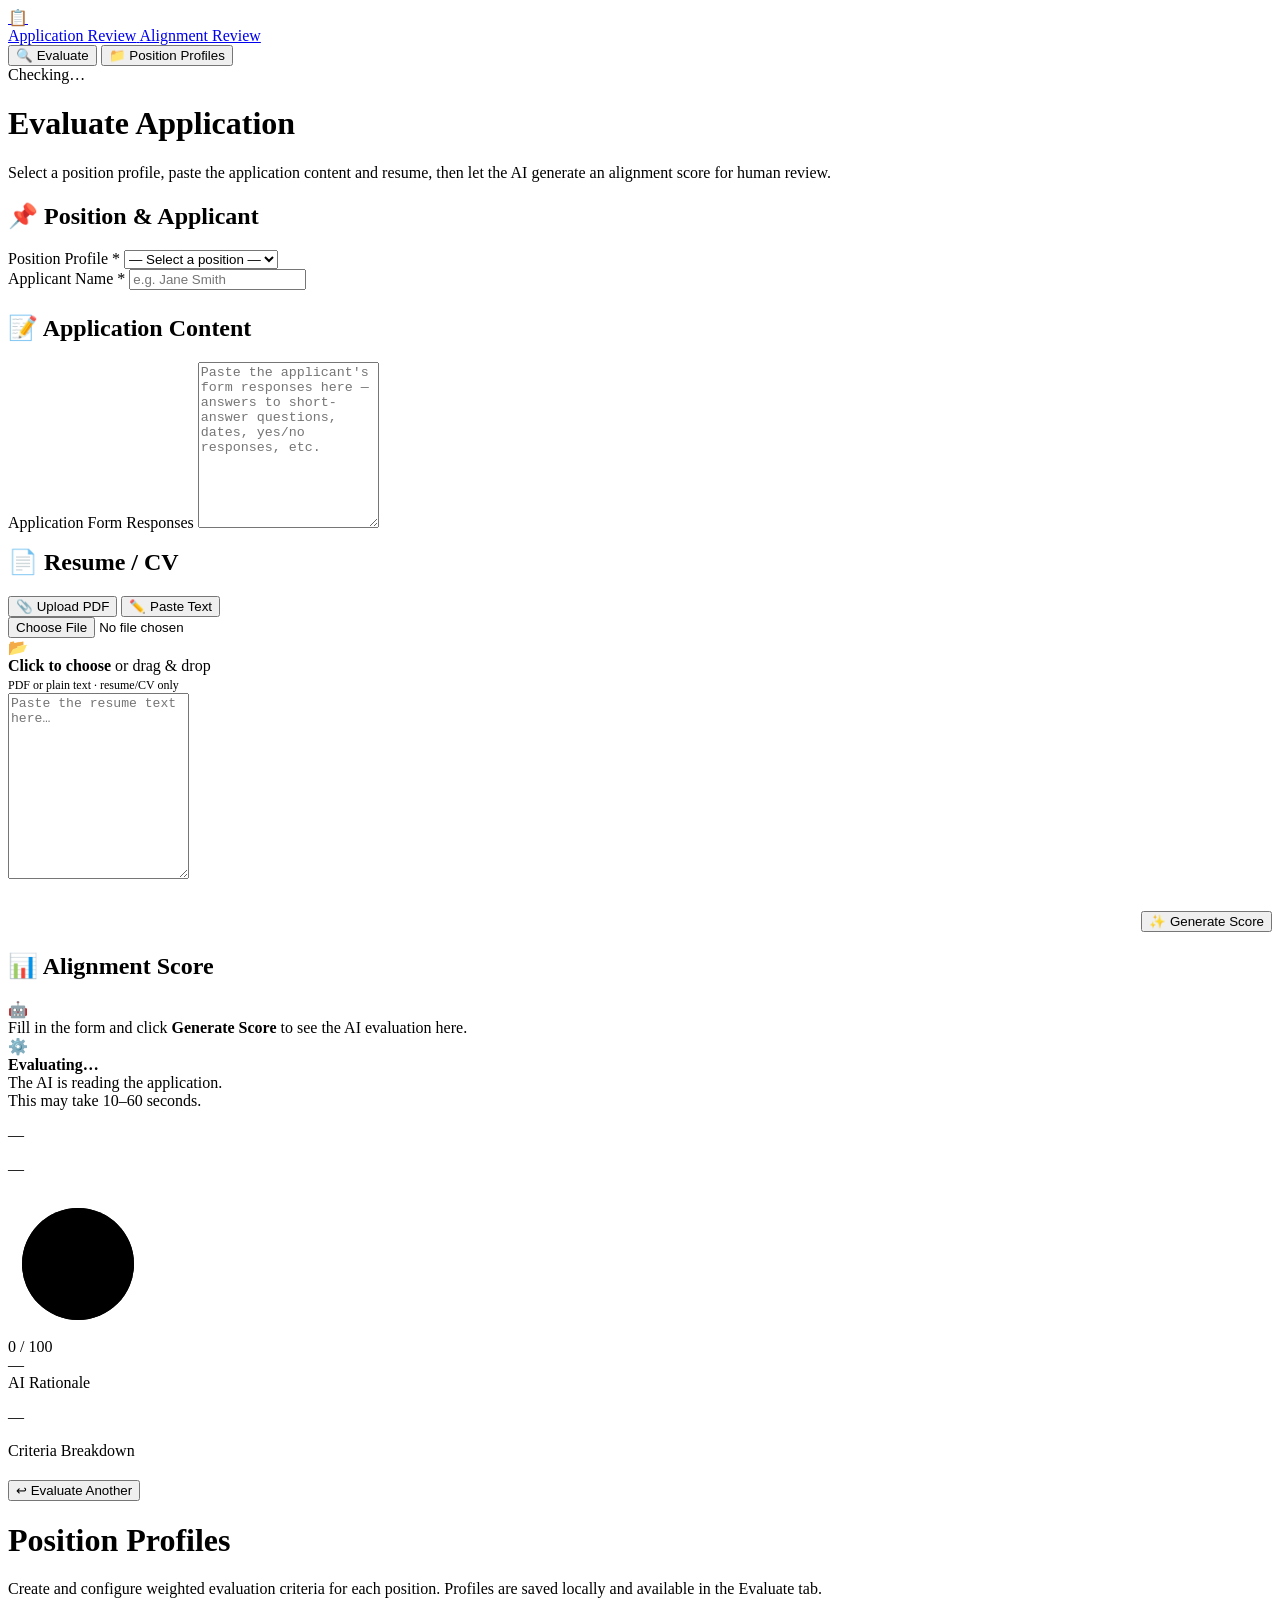
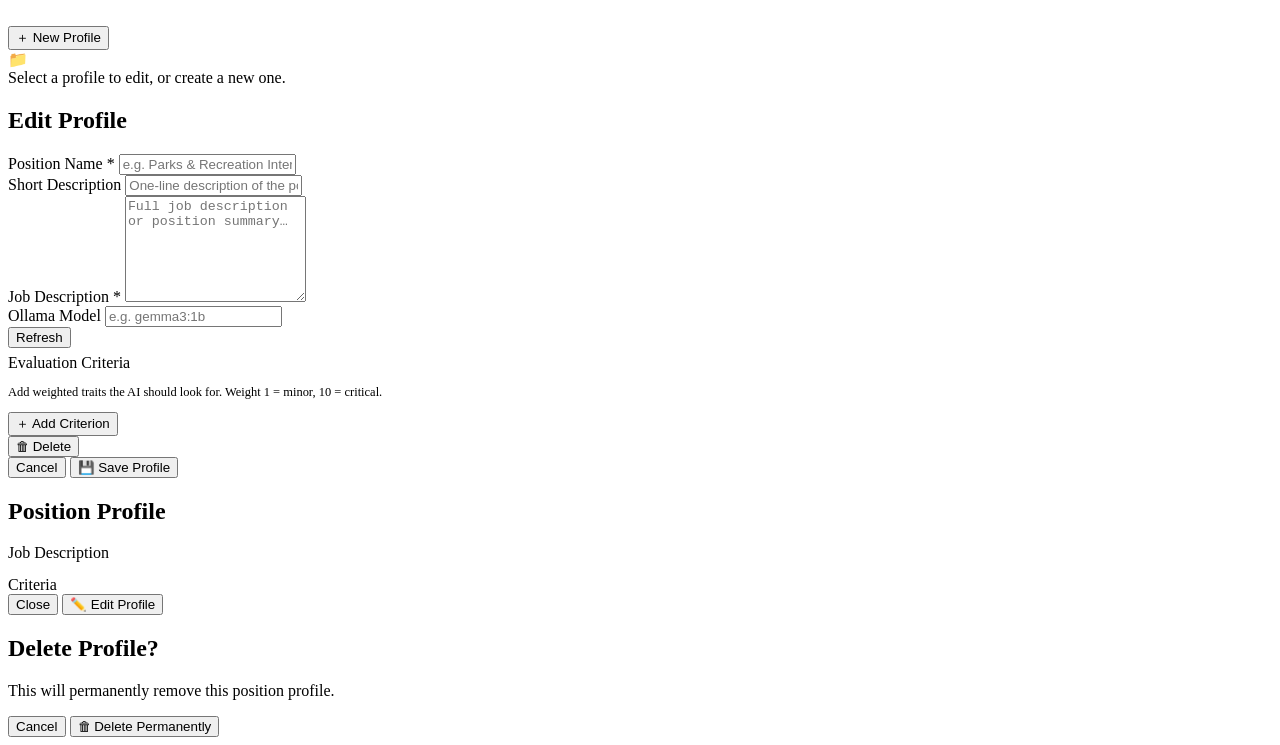
==== frontend/index.html @ 53d1c34c "Initial Commit" ====
<!DOCTYPE html>
<html lang="en">
<head>
  <meta charset="UTF-8" />
  <meta name="viewport" content="width=device-width, initial-scale=1.0" />
  <title>Application Review</title>
  <meta name="description" content="AI-assisted application screening tool for internships and volunteer positions. Generate alignment scores to help staff prioritize their review queue." />
  <link rel="stylesheet" href="/static/style.css" />
</head>
<body>

<div class="app-shell">

  <!-- ── Header ─────────────────────────────────────── -->
  <header class="app-header">
    <a class="header-brand" href="#" onclick="switchTab('evaluate'); return false;">
      <div class="brand-icon">📋</div>
      <div class="brand-text">
        <span class="brand-name">Application Review</span>
        <span class="brand-sub">Alignment Review</span>
      </div>
    </a>

    <nav class="app-nav">
      <button class="nav-tab active" id="tab-btn-evaluate" onclick="switchTab('evaluate')">
        <span>🔍</span> Evaluate
      </button>
      <button class="nav-tab" id="tab-btn-profiles" onclick="switchTab('profiles')">
        <span>📁</span> Position Profiles
      </button>
    </nav>

    <div class="ollama-status checking" id="ollama-status">
      <div class="status-dot pulse"></div>
      <span id="ollama-status-text">Checking…</span>
    </div>
  </header>

  <!-- ── Main ───────────────────────────────────────── -->
  <main class="app-content">

    <!-- ══════════════════════════════════════════════ -->
    <!-- EVALUATE TAB                                   -->
    <!-- ══════════════════════════════════════════════ -->
    <div class="tab-panel active" id="panel-evaluate">
      <div class="page-header">
        <h1 class="page-title">Evaluate Application</h1>
        <p class="page-subtitle">Select a position profile, paste the application content and resume, then let the AI generate an alignment score for human review.</p>
      </div>

      <div class="evaluate-layout">

        <!-- Left: Form -->
        <div class="card">
          <h2 class="section-title">📌 Position &amp; Applicant</h2>

          <div class="profile-selector-row">
            <div class="form-group" style="margin-bottom:0">
              <label class="form-label" for="eval-profile-select">Position Profile <span class="required">*</span></label>
              <select class="form-select" id="eval-profile-select" onchange="onProfileSelected()">
                <option value="">— Select a position —</option>
              </select>
            </div>
            <button class="profile-info-pill" id="profile-info-pill" title="View profile details" onclick="showProfileModal()" style="display:none">
              ℹ️ Profile Details
            </button>
          </div>

          <div class="form-group">
            <label class="form-label" for="eval-applicant-name">Applicant Name <span class="required">*</span></label>
            <input class="form-input" type="text" id="eval-applicant-name" placeholder="e.g. Jane Smith" autocomplete="off" />
          </div>

          <h2 class="section-title" style="margin-top:1.5rem">📝 Application Content</h2>

          <div class="form-group">
            <label class="form-label" for="eval-application-text">Application Form Responses</label>
            <textarea
              class="form-textarea"
              id="eval-application-text"
              placeholder="Paste the applicant's form responses here — answers to short-answer questions, dates, yes/no responses, etc."
              style="min-height:160px"
            ></textarea>
          </div>

          <h2 class="section-title" style="margin-top:1rem">📄 Resume / CV</h2>

          <div class="resume-tabs" id="resume-tabs">
            <button class="resume-tab-btn active" id="resume-tab-upload" onclick="switchResumeTab('upload')">📎 Upload PDF</button>
            <button class="resume-tab-btn" id="resume-tab-text" onclick="switchResumeTab('text')">✏️ Paste Text</button>
          </div>

          <!-- PDF Upload -->
          <div id="resume-upload-panel">
            <div class="upload-zone" id="upload-zone">
              <input type="file" id="resume-file-input" accept=".pdf,.txt" onchange="onResumeFileSelected(this)" />
              <div class="upload-icon">📂</div>
              <div class="upload-label"><strong>Click to choose</strong> or drag &amp; drop</div>
              <div class="upload-label" style="font-size:0.75rem; margin-top:0.2rem">PDF or plain text · resume/CV only</div>
              <div class="upload-filename hidden" id="upload-filename"></div>
            </div>
          </div>

          <!-- Text paste -->
          <div id="resume-text-panel" class="hidden">
            <div class="form-group" style="margin-bottom:0">
              <textarea
                class="form-textarea"
                id="eval-resume-text"
                placeholder="Paste the resume text here…"
                style="min-height:180px; font-family: 'Courier New', monospace; font-size:0.82rem"
              ></textarea>
            </div>
          </div>

          <div style="margin-top:1.75rem; display:flex; justify-content:flex-end;">
            <button class="btn btn-primary btn-lg" id="evaluate-btn" onclick="submitEvaluation()">
              ✨ Generate Score
            </button>
          </div>
        </div>

        <!-- Right: Results -->
        <div class="card results-panel" id="results-panel">
          <h2 class="section-title">📊 Alignment Score</h2>

          <!-- Empty state -->
          <div class="results-empty" id="results-empty">
            <div class="results-empty-icon">🤖</div>
            <div class="results-empty-text">Fill in the form and click <strong>Generate Score</strong> to see the AI evaluation here.</div>
          </div>

          <!-- Evaluating state -->
          <div class="results-empty hidden" id="results-loading">
            <div class="results-empty-icon" style="animation: pulse 1.5s ease-in-out infinite">⚙️</div>
            <div class="results-empty-text"><strong>Evaluating…</strong><br/>The AI is reading the application.<br/>This may take 10–60 seconds.</div>
          </div>

          <!-- Results -->
          <div class="hidden" id="results-content">
            <!-- Score gauge -->
            <div class="score-gauge-wrap">
              <p class="result-applicant" id="result-applicant-name">—</p>
              <p class="result-position" id="result-position-name">—</p>

              <div class="score-gauge" id="score-gauge">
                <svg viewBox="0 0 140 140" width="140" height="140">
                  <circle class="gauge-track" cx="70" cy="70" r="56"/>
                  <circle class="gauge-fill" id="gauge-fill" cx="70" cy="70" r="56"
                    stroke-dasharray="351.86"
                    stroke-dashoffset="351.86"
                    stroke="var(--brand-accent)"
                  />
                </svg>
                <div class="score-number">
                  <span class="score-value" id="score-value">0</span>
                  <span class="score-label">/ 100</span>
                </div>
              </div>

              <div class="score-band-label" id="score-band-label">—</div>
            </div>

            <div class="result-divider"></div>

            <!-- Summary -->
            <div class="result-section-label">AI Rationale</div>
            <p class="result-summary" id="result-summary">—</p>

            <div class="result-divider"></div>

            <!-- Criteria breakdown -->
            <div class="result-section-label">Criteria Breakdown</div>
            <div class="criteria-breakdown" id="criteria-breakdown"></div>

            <div style="margin-top:1.25rem">
              <button class="btn btn-secondary full-width" onclick="resetEvaluation()">↩ Evaluate Another</button>
            </div>
          </div>
        </div>
      </div>
    </div>

    <!-- ══════════════════════════════════════════════ -->
    <!-- PROFILES TAB                                   -->
    <!-- ══════════════════════════════════════════════ -->
    <div class="tab-panel" id="panel-profiles">
      <div class="page-header">
        <h1 class="page-title">Position Profiles</h1>
        <p class="page-subtitle">Create and configure weighted evaluation criteria for each position. Profiles are saved locally and available in the Evaluate tab.</p>
      </div>

      <div class="profiles-layout">

        <!-- Sidebar: list -->
        <div>
          <div class="profiles-list" id="profiles-list">
            <!-- Populated by JS -->
          </div>
          <button class="new-profile-btn" style="margin-top:0.75rem" onclick="newProfile()">
            ＋ New Profile
          </button>
        </div>

        <!-- Editor -->
        <div class="card profile-editor" id="profile-editor-card">
          <!-- Empty state -->
          <div class="editor-empty" id="editor-empty">
            <div class="editor-empty-icon">📁</div>
            <div class="text-muted">Select a profile to edit, or create a new one.</div>
          </div>

          <!-- Editor form -->
          <div id="editor-form" class="hidden">
            <h2 class="section-title" id="editor-form-title">Edit Profile</h2>

            <div class="form-group">
              <label class="form-label" for="editor-name">Position Name <span class="required">*</span></label>
              <input class="form-input" type="text" id="editor-name" placeholder="e.g. Parks &amp; Recreation Intern" />
            </div>

            <div class="form-group">
              <label class="form-label" for="editor-description">Short Description</label>
              <input class="form-input" type="text" id="editor-description" placeholder="One-line description of the position" />
            </div>

            <div class="form-group">
              <label class="form-label" for="editor-job-description">Job Description <span class="required">*</span></label>
              <textarea class="form-textarea" id="editor-job-description" placeholder="Full job description or position summary…" style="min-height:100px"></textarea>
            </div>

            <div class="model-row">
              <div class="form-group" style="margin-bottom:0">
                <label class="form-label" for="editor-model">Ollama Model</label>
                <input class="form-input" type="text" id="editor-model" placeholder="e.g. gemma3:1b" />
              </div>
              <div style="padding-bottom:2px">
                <button class="btn btn-secondary btn-sm" onclick="fetchAvailableModels()">Refresh</button>
              </div>
            </div>
            <div class="text-muted" id="available-models-hint" style="margin-top:-0.75rem; margin-bottom:1rem; font-size:0.75rem"></div>

            <div class="form-group">
              <label class="form-label">Evaluation Criteria</label>
              <p class="text-muted" style="margin-bottom:0.75rem; font-size:0.78rem">Add weighted traits the AI should look for. Weight 1 = minor, 10 = critical.</p>
              <div class="criteria-builder" id="criteria-builder"></div>
              <button class="add-criterion-btn" onclick="addCriterion()">＋ Add Criterion</button>
            </div>

            <div class="editor-actions">
              <button class="btn btn-danger btn-sm" id="delete-profile-btn" onclick="confirmDeleteProfile()">🗑 Delete</button>
              <div style="flex:1"></div>
              <button class="btn btn-secondary" onclick="cancelEdit()">Cancel</button>
              <button class="btn btn-primary" onclick="saveProfile()">💾 Save Profile</button>
            </div>
          </div>
        </div>

      </div>
    </div>

  </main>
</div>

<!-- ── Profile Info Modal ──────────────────────────── -->
<div class="modal-backdrop hidden" id="profile-modal">
  <div class="modal">
    <div class="modal-header">
      <h2 class="modal-title" id="modal-profile-name">Position Profile</h2>
      <p class="modal-subtitle" id="modal-profile-desc"></p>
    </div>
    <div class="modal-body">
      <div class="form-group">
        <label class="form-label">Job Description</label>
        <p id="modal-job-description" style="font-size:0.875rem; line-height:1.7; color:var(--deep-ink)"></p>
      </div>
      <div class="form-group">
        <label class="form-label">Criteria</label>
        <div id="modal-criteria-list" style="display:flex; flex-direction:column; gap:0.5rem;"></div>
      </div>
    </div>
    <div class="modal-footer">
      <div class="modal-actions">
        <button class="btn btn-secondary" onclick="closeProfileModal()">Close</button>
        <button class="btn btn-primary" onclick="switchTab('profiles'); closeProfileModal()">✏️ Edit Profile</button>
      </div>
    </div>
  </div>
</div>

<!-- ── Delete Confirm Modal ────────────────────────── -->
<div class="modal-backdrop hidden" id="delete-modal">
  <div class="modal">
    <div class="modal-header">
      <h2 class="modal-title">Delete Profile?</h2>
    </div>
    <div class="modal-body">
      <p class="modal-subtitle" id="delete-modal-text">This will permanently remove this position profile.</p>
    </div>
    <div class="modal-footer">
      <div class="modal-actions">
        <button class="btn btn-secondary" onclick="document.getElementById('delete-modal').classList.add('hidden')">Cancel</button>
        <button class="btn btn-danger" onclick="executeDeleteProfile()">🗑 Delete Permanently</button>
      </div>
    </div>
  </div>
</div>

<!-- ── Toast container ─────────────────────────────── -->
<div class="toast-container" id="toast-container"></div>

<script src="/static/app.js"></script>
</body>
</html>
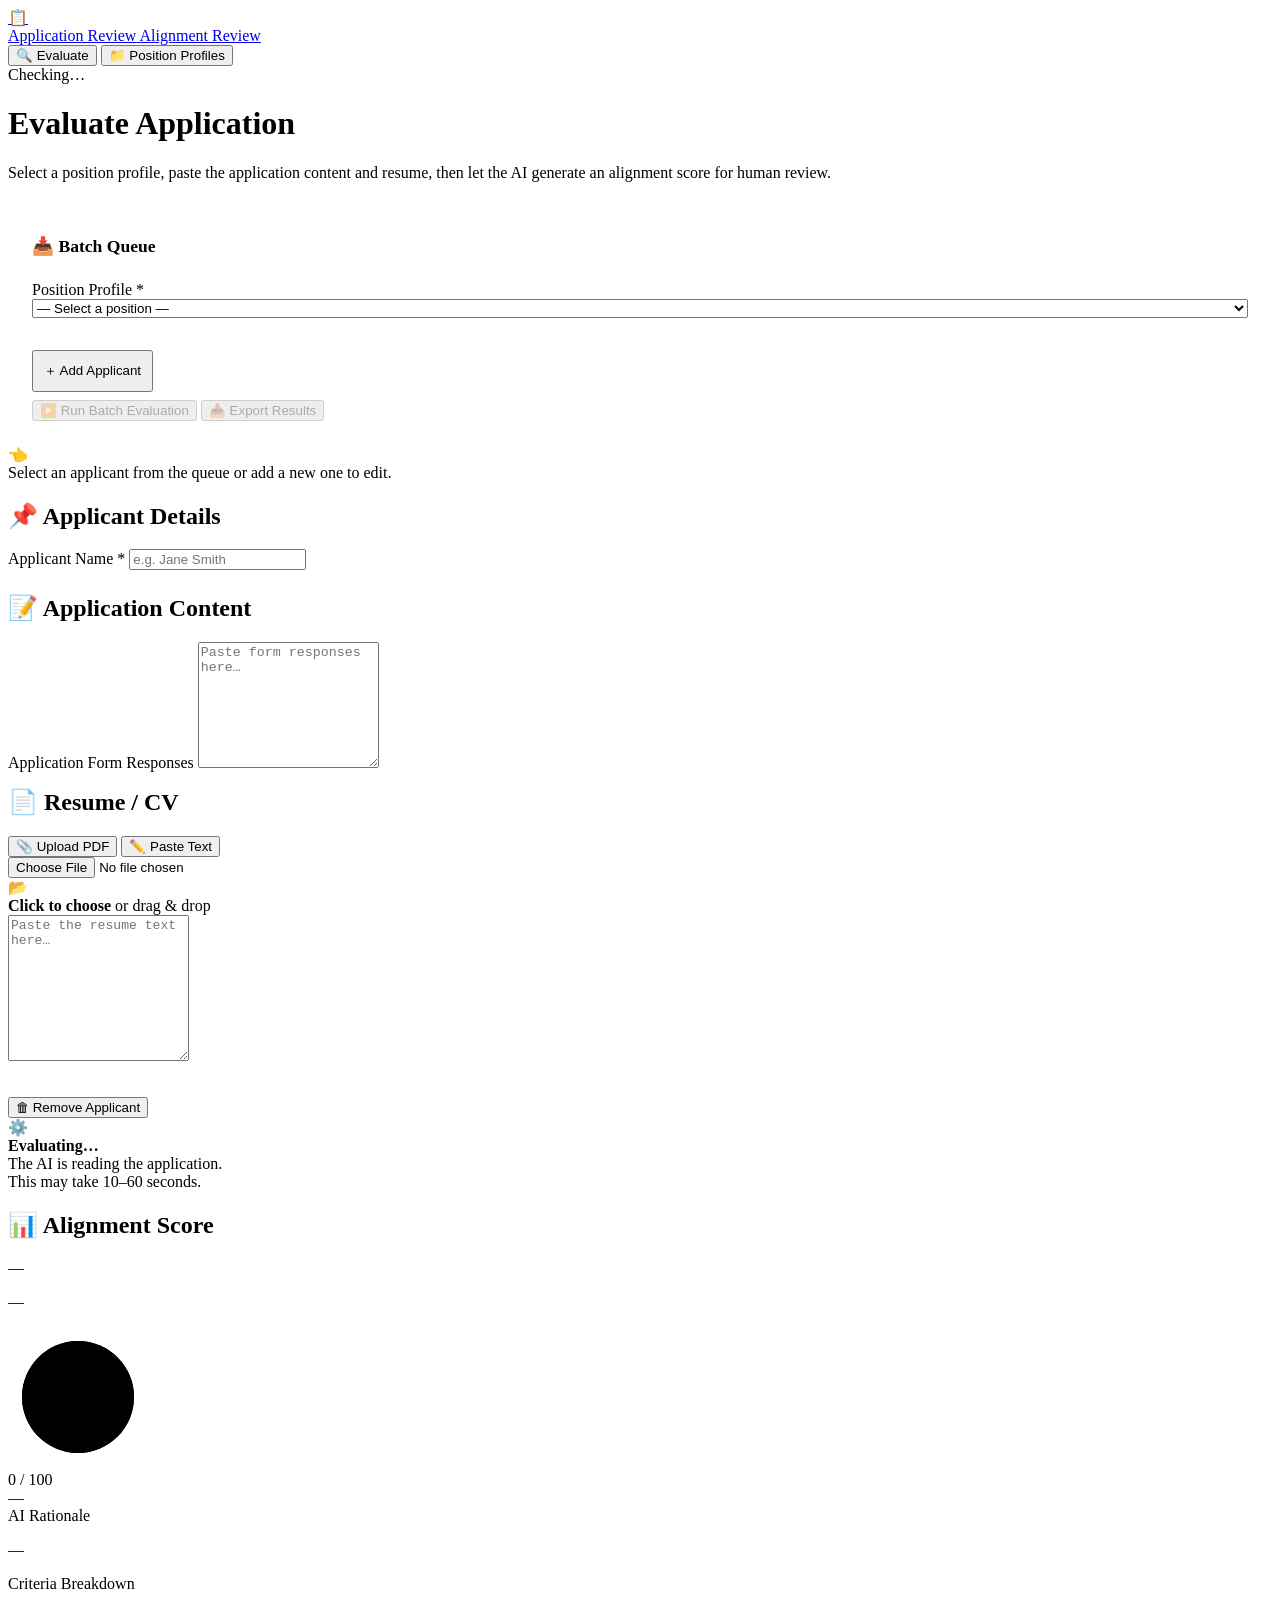
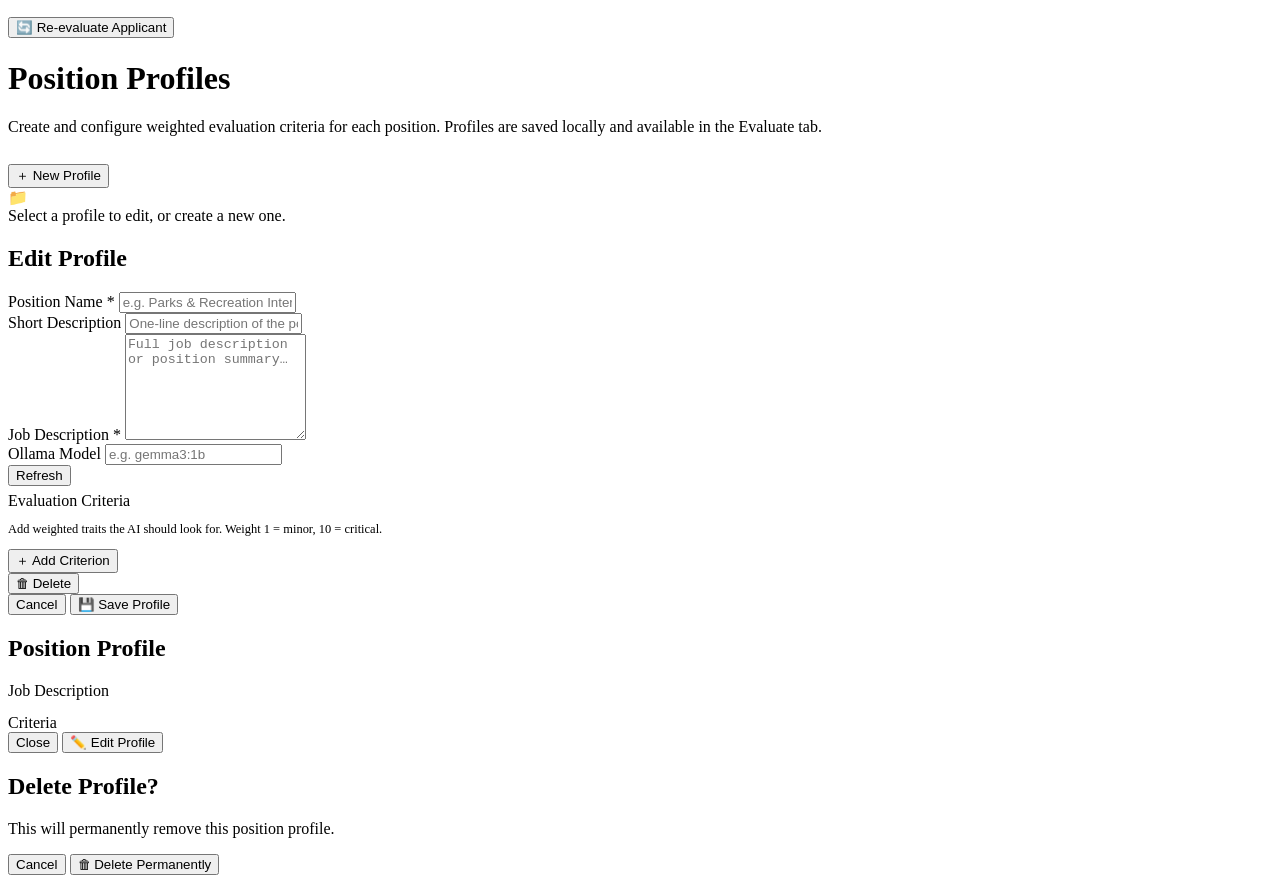
==== commit 716c8c29: "Batch processing and Docker Compose Ready to pull, build, and run" ====
--- a/frontend/index.html
+++ b/frontend/index.html
@@ -48,97 +48,100 @@
         <p class="page-subtitle">Select a position profile, paste the application content and resume, then let the AI generate an alignment score for human review.</p>
       </div>
 
-      <div class="evaluate-layout">
-
-        <!-- Left: Form -->
-        <div class="card">
-          <h2 class="section-title">📌 Position &amp; Applicant</h2>
-
-          <div class="profile-selector-row">
-            <div class="form-group" style="margin-bottom:0">
-              <label class="form-label" for="eval-profile-select">Position Profile <span class="required">*</span></label>
-              <select class="form-select" id="eval-profile-select" onchange="onProfileSelected()">
+      <div class="batch-layout">
+
+        <!-- Left: Queue Sidebar -->
+        <div class="card" style="padding: 1.5rem;">
+          <h2 class="section-title" style="margin-bottom: 1rem; font-size:1.1rem; padding-bottom: 0.5rem;">📥 Batch Queue</h2>
+          
+          <div class="form-group" style="margin-bottom: 1rem;">
+            <label class="form-label" for="eval-profile-select">Position Profile <span class="required">*</span></label>
+            <div style="display:flex; gap:0.5rem; align-items:center;">
+              <select class="form-select" id="eval-profile-select" onchange="onProfileSelected()" style="flex:1;">
                 <option value="">— Select a position —</option>
               </select>
-            </div>
-            <button class="profile-info-pill" id="profile-info-pill" title="View profile details" onclick="showProfileModal()" style="display:none">
-              ℹ️ Profile Details
+              <button class="profile-info-pill" id="profile-info-pill" title="View profile details" onclick="showProfileModal()" style="display:none; padding: 0.5rem;">
+                ℹ️
+              </button>
+            </div>
+          </div>
+
+          <div class="batch-queue" id="batch-queue-list">
+            <!-- Populated by JS -->
+          </div>
+
+          <button class="new-profile-btn" style="margin-top: 1rem; padding: 0.6rem;" onclick="addApplicantToBatch()">
+            ＋ Add Applicant
+          </button>
+
+          <div class="batch-run-container">
+            <button class="btn btn-primary full-width" id="batch-run-btn" onclick="startBatchEvaluation()" disabled>
+              ▶️ Run Batch Evaluation
             </button>
-          </div>
-
-          <div class="form-group">
-            <label class="form-label" for="eval-applicant-name">Applicant Name <span class="required">*</span></label>
-            <input class="form-input" type="text" id="eval-applicant-name" placeholder="e.g. Jane Smith" autocomplete="off" />
-          </div>
-
-          <h2 class="section-title" style="margin-top:1.5rem">📝 Application Content</h2>
-
-          <div class="form-group">
-            <label class="form-label" for="eval-application-text">Application Form Responses</label>
-            <textarea
-              class="form-textarea"
-              id="eval-application-text"
-              placeholder="Paste the applicant's form responses here — answers to short-answer questions, dates, yes/no responses, etc."
-              style="min-height:160px"
-            ></textarea>
-          </div>
-
-          <h2 class="section-title" style="margin-top:1rem">📄 Resume / CV</h2>
-
-          <div class="resume-tabs" id="resume-tabs">
-            <button class="resume-tab-btn active" id="resume-tab-upload" onclick="switchResumeTab('upload')">📎 Upload PDF</button>
-            <button class="resume-tab-btn" id="resume-tab-text" onclick="switchResumeTab('text')">✏️ Paste Text</button>
-          </div>
-
-          <!-- PDF Upload -->
-          <div id="resume-upload-panel">
-            <div class="upload-zone" id="upload-zone">
-              <input type="file" id="resume-file-input" accept=".pdf,.txt" onchange="onResumeFileSelected(this)" />
-              <div class="upload-icon">📂</div>
-              <div class="upload-label"><strong>Click to choose</strong> or drag &amp; drop</div>
-              <div class="upload-label" style="font-size:0.75rem; margin-top:0.2rem">PDF or plain text · resume/CV only</div>
-              <div class="upload-filename hidden" id="upload-filename"></div>
-            </div>
-          </div>
-
-          <!-- Text paste -->
-          <div id="resume-text-panel" class="hidden">
-            <div class="form-group" style="margin-bottom:0">
-              <textarea
-                class="form-textarea"
-                id="eval-resume-text"
-                placeholder="Paste the resume text here…"
-                style="min-height:180px; font-family: 'Courier New', monospace; font-size:0.82rem"
-              ></textarea>
-            </div>
-          </div>
-
-          <div style="margin-top:1.75rem; display:flex; justify-content:flex-end;">
-            <button class="btn btn-primary btn-lg" id="evaluate-btn" onclick="submitEvaluation()">
-              ✨ Generate Score
+            <button class="btn btn-secondary full-width" id="batch-export-btn" onclick="exportEvaluations()" style="margin-top: 0.5rem;" disabled>
+              📥 Export Results
             </button>
           </div>
         </div>
 
-        <!-- Right: Results -->
-        <div class="card results-panel" id="results-panel">
-          <h2 class="section-title">📊 Alignment Score</h2>
-
-          <!-- Empty state -->
-          <div class="results-empty" id="results-empty">
-            <div class="results-empty-icon">🤖</div>
-            <div class="results-empty-text">Fill in the form and click <strong>Generate Score</strong> to see the AI evaluation here.</div>
-          </div>
-
-          <!-- Evaluating state -->
+        <!-- Right: Detail View (Form or Results) -->
+        <div class="card" id="detail-view" style="position: relative;">
+          <!-- Empty State -->
+          <div class="editor-empty" id="detail-empty">
+            <div class="editor-empty-icon">👈</div>
+            <div class="text-muted">Select an applicant from the queue or add a new one to edit.</div>
+          </div>
+
+          <!-- Form View -->
+          <div id="detail-form" class="hidden">
+            <h2 class="section-title">📌 Applicant Details</h2>
+
+            <div class="form-group">
+              <label class="form-label" for="eval-applicant-name">Applicant Name <span class="required">*</span></label>
+              <input class="form-input" type="text" id="eval-applicant-name" placeholder="e.g. Jane Smith" autocomplete="off" oninput="updateCurrentApplicant('name', this.value)" />
+            </div>
+
+            <h2 class="section-title" style="margin-top:1.5rem">📝 Application Content</h2>
+            <div class="form-group">
+              <label class="form-label" for="eval-application-text">Application Form Responses</label>
+              <textarea class="form-textarea" id="eval-application-text" placeholder="Paste form responses here…" style="min-height:120px" oninput="updateCurrentApplicant('application_text', this.value)"></textarea>
+            </div>
+
+            <h2 class="section-title" style="margin-top:1rem">📄 Resume / CV</h2>
+            <div class="resume-tabs" id="resume-tabs">
+              <button class="resume-tab-btn active" id="resume-tab-upload" onclick="switchResumeTab('upload')">📎 Upload PDF</button>
+              <button class="resume-tab-btn" id="resume-tab-text" onclick="switchResumeTab('text')">✏️ Paste Text</button>
+            </div>
+
+            <div id="resume-upload-panel">
+              <div class="upload-zone" id="upload-zone">
+                <input type="file" id="resume-file-input" accept=".pdf,.txt" onchange="onResumeFileSelected(this)" />
+                <div class="upload-icon">📂</div>
+                <div class="upload-label"><strong>Click to choose</strong> or drag &amp; drop</div>
+                <div class="upload-filename hidden" id="upload-filename"></div>
+              </div>
+            </div>
+
+            <div id="resume-text-panel" class="hidden">
+              <div class="form-group" style="margin-bottom:0">
+                <textarea class="form-textarea" id="eval-resume-text" placeholder="Paste the resume text here…" style="min-height:140px; font-family: 'Courier New', monospace; font-size:0.82rem" oninput="updateCurrentApplicant('resume_text', this.value)"></textarea>
+              </div>
+            </div>
+            
+            <div style="margin-top:2rem">
+              <button class="btn btn-danger btn-sm" onclick="removeCurrentApplicant()">🗑 Remove Applicant</button>
+            </div>
+          </div>
+
+          <!-- Evaluating State -->
           <div class="results-empty hidden" id="results-loading">
             <div class="results-empty-icon" style="animation: pulse 1.5s ease-in-out infinite">⚙️</div>
             <div class="results-empty-text"><strong>Evaluating…</strong><br/>The AI is reading the application.<br/>This may take 10–60 seconds.</div>
           </div>
 
-          <!-- Results -->
+          <!-- Results View -->
           <div class="hidden" id="results-content">
-            <!-- Score gauge -->
+            <h2 class="section-title">📊 Alignment Score</h2>
             <div class="score-gauge-wrap">
               <p class="result-applicant" id="result-applicant-name">—</p>
               <p class="result-position" id="result-position-name">—</p>
@@ -157,24 +160,19 @@
                   <span class="score-label">/ 100</span>
                 </div>
               </div>
-
               <div class="score-band-label" id="score-band-label">—</div>
             </div>
 
             <div class="result-divider"></div>
-
-            <!-- Summary -->
             <div class="result-section-label">AI Rationale</div>
             <p class="result-summary" id="result-summary">—</p>
 
             <div class="result-divider"></div>
-
-            <!-- Criteria breakdown -->
             <div class="result-section-label">Criteria Breakdown</div>
             <div class="criteria-breakdown" id="criteria-breakdown"></div>
-
-            <div style="margin-top:1.25rem">
-              <button class="btn btn-secondary full-width" onclick="resetEvaluation()">↩ Evaluate Another</button>
+            
+            <div style="margin-top:1.5rem">
+              <button class="btn btn-secondary full-width" onclick="reevaluateCurrentApplicant()">🔄 Re-evaluate Applicant</button>
             </div>
           </div>
         </div>
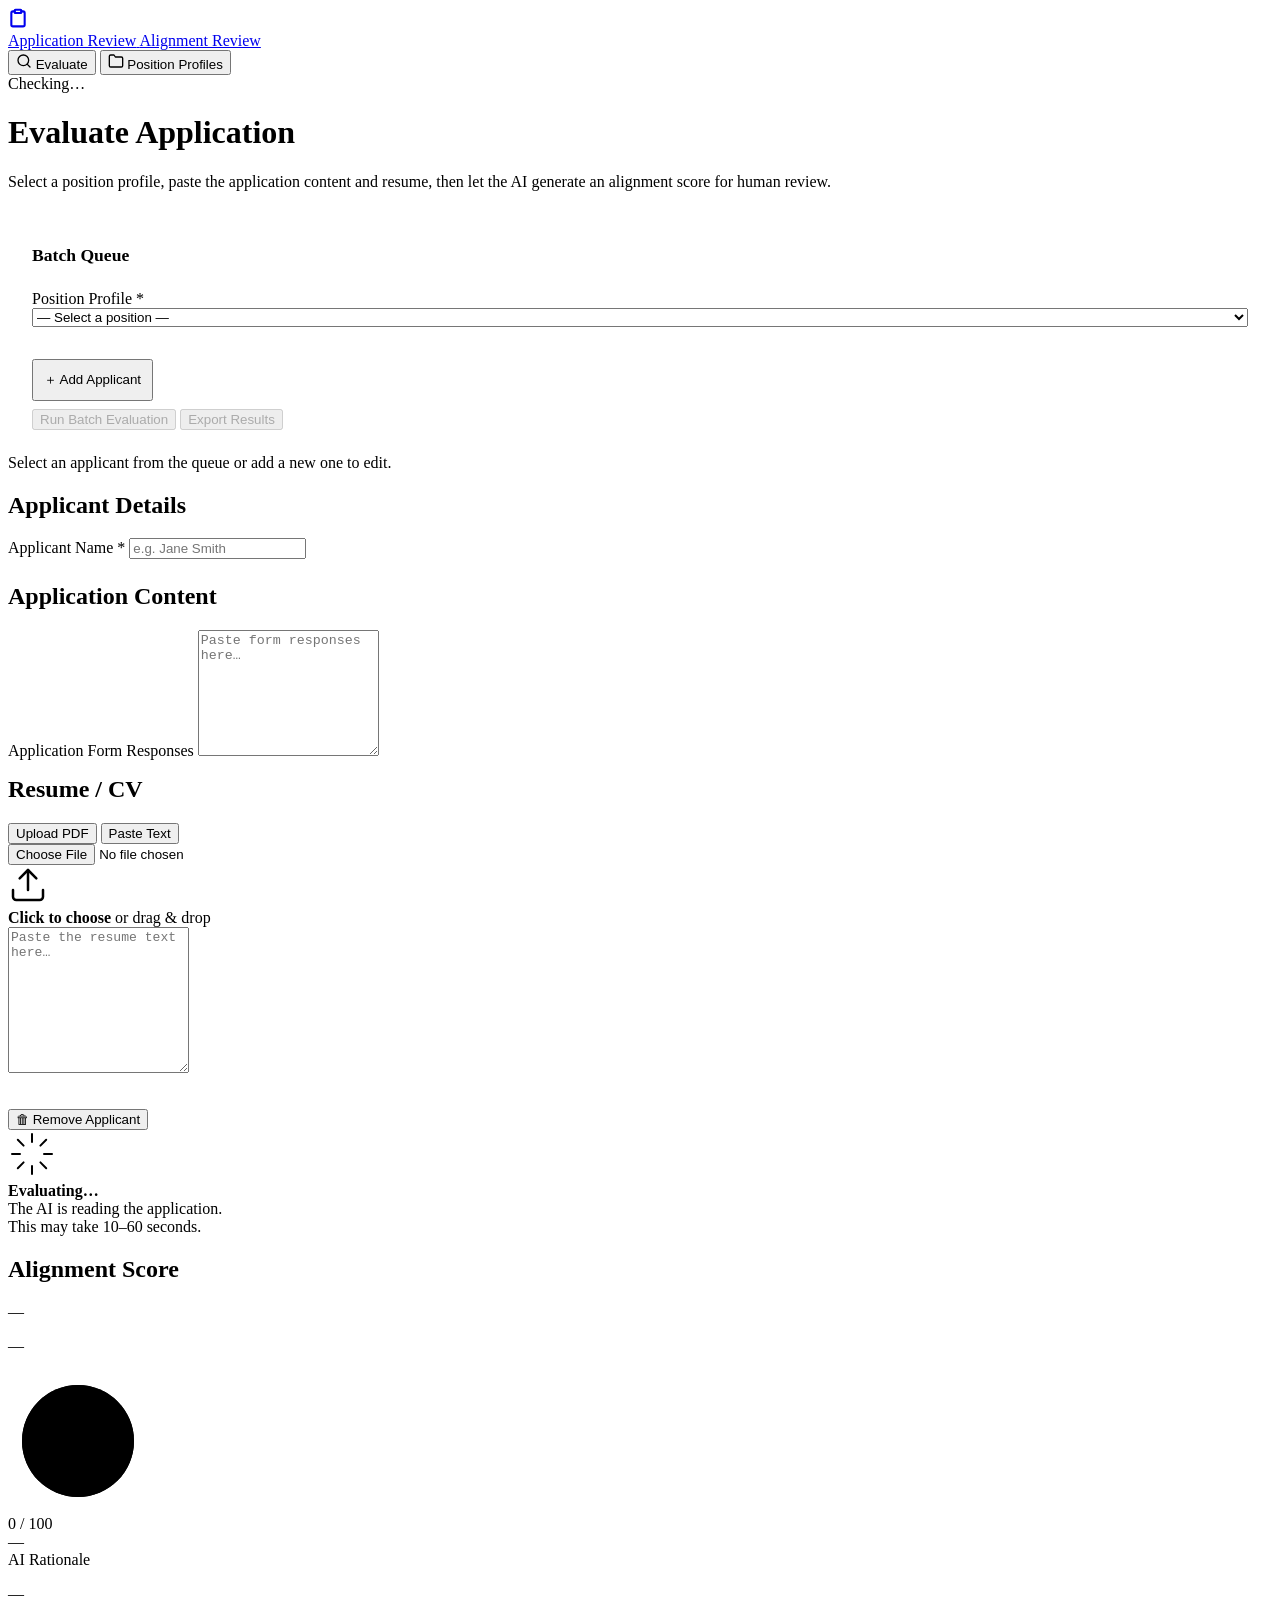
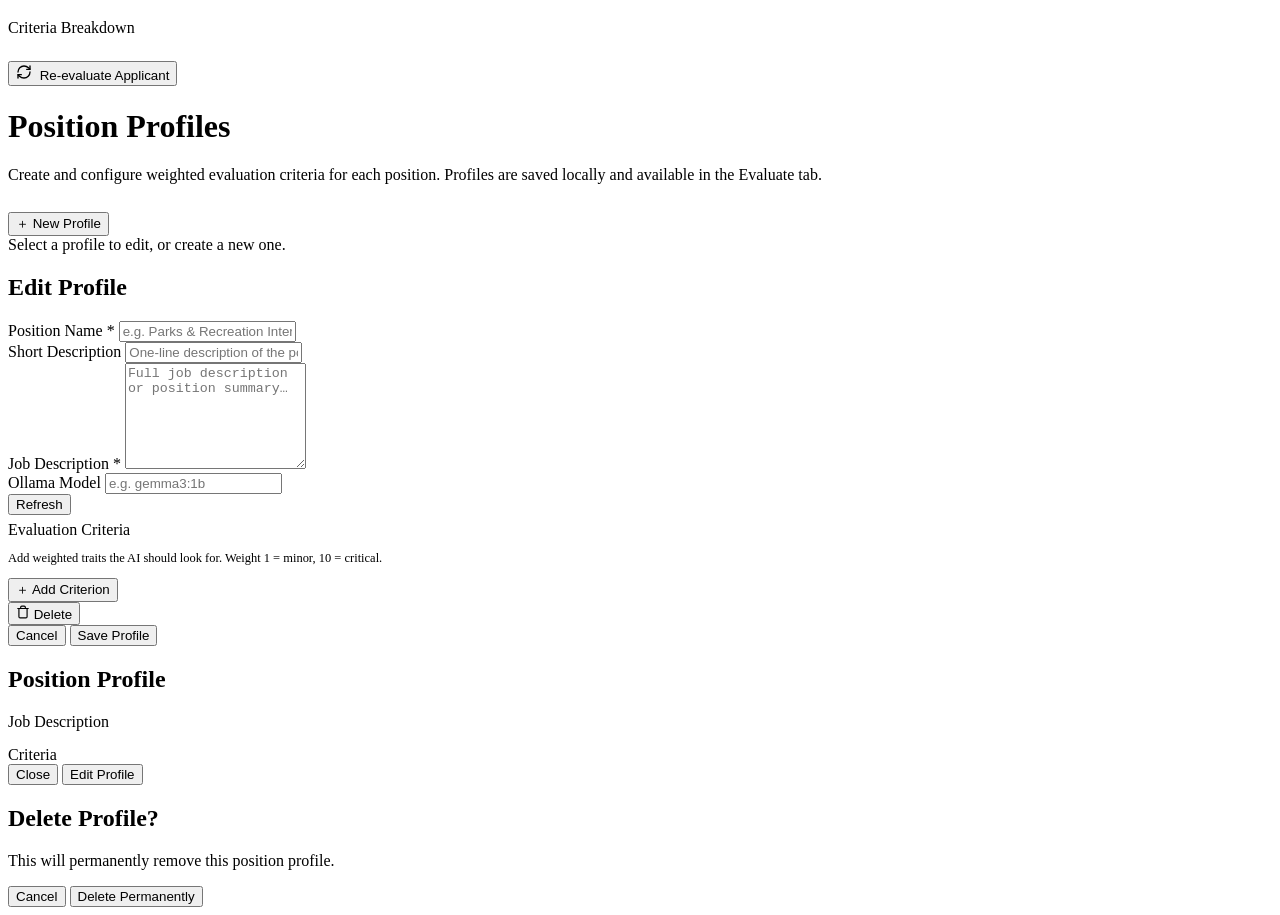
==== commit 6a5bf463: "Updated UI to match Apex Professional Traditionalist" ====
--- a/frontend/index.html
+++ b/frontend/index.html
@@ -14,7 +14,9 @@
   <!-- ── Header ─────────────────────────────────────── -->
   <header class="app-header">
     <a class="header-brand" href="#" onclick="switchTab('evaluate'); return false;">
-      <div class="brand-icon">📋</div>
+      <div class="brand-icon">
+        <svg width="20" height="20" viewBox="0 0 24 24" fill="none" stroke="currentColor" stroke-width="2.5" stroke-linecap="round" stroke-linejoin="round"><path d="M16 4h2a2 2 0 0 1 2 2v14a2 2 0 0 1-2 2H6a2 2 0 0 1-2-2V6a2 2 0 0 1 2-2h2"></path><rect x="8" y="2" width="8" height="4" rx="1" ry="1"></rect></svg>
+      </div>
       <div class="brand-text">
         <span class="brand-name">Application Review</span>
         <span class="brand-sub">Alignment Review</span>
@@ -23,10 +25,12 @@
 
     <nav class="app-nav">
       <button class="nav-tab active" id="tab-btn-evaluate" onclick="switchTab('evaluate')">
-        <span>🔍</span> Evaluate
+        <svg width="16" height="16" viewBox="0 0 24 24" fill="none" stroke="currentColor" stroke-width="2" stroke-linecap="round" stroke-linejoin="round"><circle cx="11" cy="11" r="8"></circle><line x1="21" y1="21" x2="16.65" y2="16.65"></line></svg>
+        Evaluate
       </button>
       <button class="nav-tab" id="tab-btn-profiles" onclick="switchTab('profiles')">
-        <span>📁</span> Position Profiles
+        <svg width="16" height="16" viewBox="0 0 24 24" fill="none" stroke="currentColor" stroke-width="2" stroke-linecap="round" stroke-linejoin="round"><path d="M22 19a2 2 0 0 1-2 2H4a2 2 0 0 1-2-2V5a2 2 0 0 1 2-2h5l2 3h9a2 2 0 0 1 2 2z"></path></svg>
+        Position Profiles
       </button>
     </nav>
 
@@ -50,9 +54,8 @@
 
       <div class="batch-layout">
 
-        <!-- Left: Queue Sidebar -->
         <div class="card" style="padding: 1.5rem;">
-          <h2 class="section-title" style="margin-bottom: 1rem; font-size:1.1rem; padding-bottom: 0.5rem;">📥 Batch Queue</h2>
+          <h2 class="section-title" style="margin-bottom: 1rem; font-size:1.1rem; padding-bottom: 0.5rem;">Batch Queue</h2>
           
           <div class="form-group" style="margin-bottom: 1rem;">
             <label class="form-label" for="eval-profile-select">Position Profile <span class="required">*</span></label>
@@ -61,7 +64,7 @@
                 <option value="">— Select a position —</option>
               </select>
               <button class="profile-info-pill" id="profile-info-pill" title="View profile details" onclick="showProfileModal()" style="display:none; padding: 0.5rem;">
-                ℹ️
+                <svg width="14" height="14" viewBox="0 0 24 24" fill="none" stroke="currentColor" stroke-width="2.5" stroke-linecap="round" stroke-linejoin="round"><circle cx="12" cy="12" r="10"></circle><line x1="12" y1="16" x2="12" y2="12"></line><line x1="12" y1="8" x2="12.01" y2="8"></line></svg>
               </button>
             </div>
           </div>
@@ -76,10 +79,10 @@
 
           <div class="batch-run-container">
             <button class="btn btn-primary full-width" id="batch-run-btn" onclick="startBatchEvaluation()" disabled>
-              ▶️ Run Batch Evaluation
+              Run Batch Evaluation
             </button>
             <button class="btn btn-secondary full-width" id="batch-export-btn" onclick="exportEvaluations()" style="margin-top: 0.5rem;" disabled>
-              📥 Export Results
+              Export Results
             </button>
           </div>
         </div>
@@ -88,35 +91,36 @@
         <div class="card" id="detail-view" style="position: relative;">
           <!-- Empty State -->
           <div class="editor-empty" id="detail-empty">
-            <div class="editor-empty-icon">👈</div>
             <div class="text-muted">Select an applicant from the queue or add a new one to edit.</div>
           </div>
 
           <!-- Form View -->
           <div id="detail-form" class="hidden">
-            <h2 class="section-title">📌 Applicant Details</h2>
+            <h2 class="section-title">Applicant Details</h2>
 
             <div class="form-group">
               <label class="form-label" for="eval-applicant-name">Applicant Name <span class="required">*</span></label>
               <input class="form-input" type="text" id="eval-applicant-name" placeholder="e.g. Jane Smith" autocomplete="off" oninput="updateCurrentApplicant('name', this.value)" />
             </div>
 
-            <h2 class="section-title" style="margin-top:1.5rem">📝 Application Content</h2>
+            <h2 class="section-title" style="margin-top:1.5rem">Application Content</h2>
             <div class="form-group">
               <label class="form-label" for="eval-application-text">Application Form Responses</label>
               <textarea class="form-textarea" id="eval-application-text" placeholder="Paste form responses here…" style="min-height:120px" oninput="updateCurrentApplicant('application_text', this.value)"></textarea>
             </div>
 
-            <h2 class="section-title" style="margin-top:1rem">📄 Resume / CV</h2>
+            <h2 class="section-title" style="margin-top:1rem">Resume / CV</h2>
             <div class="resume-tabs" id="resume-tabs">
-              <button class="resume-tab-btn active" id="resume-tab-upload" onclick="switchResumeTab('upload')">📎 Upload PDF</button>
-              <button class="resume-tab-btn" id="resume-tab-text" onclick="switchResumeTab('text')">✏️ Paste Text</button>
+              <button class="resume-tab-btn active" id="resume-tab-upload" onclick="switchResumeTab('upload')">Upload PDF</button>
+              <button class="resume-tab-btn" id="resume-tab-text" onclick="switchResumeTab('text')">Paste Text</button>
             </div>
 
             <div id="resume-upload-panel">
               <div class="upload-zone" id="upload-zone">
                 <input type="file" id="resume-file-input" accept=".pdf,.txt" onchange="onResumeFileSelected(this)" />
-                <div class="upload-icon">📂</div>
+                <div class="upload-icon">
+                  <svg width="40" height="40" viewBox="0 0 24 24" fill="none" stroke="currentColor" stroke-width="1.5" stroke-linecap="round" stroke-linejoin="round"><path d="M21 15v4a2 2 0 0 1-2 2H5a2 2 0 0 1-2-2v-4"></path><polyline points="17 8 12 3 7 8"></polyline><line x1="12" y1="3" x2="12" y2="15"></line></svg>
+                </div>
                 <div class="upload-label"><strong>Click to choose</strong> or drag &amp; drop</div>
                 <div class="upload-filename hidden" id="upload-filename"></div>
               </div>
@@ -135,13 +139,15 @@
 
           <!-- Evaluating State -->
           <div class="results-empty hidden" id="results-loading">
-            <div class="results-empty-icon" style="animation: pulse 1.5s ease-in-out infinite">⚙️</div>
+            <div class="results-empty-icon" style="animation: pulse 1.5s ease-in-out infinite">
+              <svg width="48" height="48" viewBox="0 0 24 24" fill="none" stroke="currentColor" stroke-width="1" stroke-linecap="round" stroke-linejoin="round"><path d="M12 2v4"></path><path d="m16.2 7.8 2.9-2.9"></path><path d="M18 12h4"></path><path d="m16.2 16.2 2.9 2.9"></path><path d="M12 18v4"></path><path d="m4.9 19.1 2.9-2.9"></path><path d="M2 12h4"></path><path d="m4.9 4.9 2.9 2.9"></path></svg>
+            </div>
             <div class="results-empty-text"><strong>Evaluating…</strong><br/>The AI is reading the application.<br/>This may take 10–60 seconds.</div>
           </div>
 
           <!-- Results View -->
           <div class="hidden" id="results-content">
-            <h2 class="section-title">📊 Alignment Score</h2>
+            <h2 class="section-title">Alignment Score</h2>
             <div class="score-gauge-wrap">
               <p class="result-applicant" id="result-applicant-name">—</p>
               <p class="result-position" id="result-position-name">—</p>
@@ -152,7 +158,7 @@
                   <circle class="gauge-fill" id="gauge-fill" cx="70" cy="70" r="56"
                     stroke-dasharray="351.86"
                     stroke-dashoffset="351.86"
-                    stroke="var(--brand-accent)"
+                    stroke="var(--brand-teal)"
                   />
                 </svg>
                 <div class="score-number">
@@ -172,7 +178,10 @@
             <div class="criteria-breakdown" id="criteria-breakdown"></div>
             
             <div style="margin-top:1.5rem">
-              <button class="btn btn-secondary full-width" onclick="reevaluateCurrentApplicant()">🔄 Re-evaluate Applicant</button>
+              <button class="btn btn-secondary full-width" onclick="reevaluateCurrentApplicant()">
+                <svg width="16" height="16" viewBox="0 0 24 24" fill="none" stroke="currentColor" stroke-width="2" stroke-linecap="round" stroke-linejoin="round" style="margin-right:0.25rem"><path d="M3 12a9 9 0 0 1 9-9 9.75 9.75 0 0 1 6.74 2.74L21 8"></path><path d="M21 3v5h-5"></path><path d="M21 12a9 9 0 0 1-9 9 9.75 9.75 0 0 1-6.74-2.74L3 16"></path><path d="M3 21v-5h5"></path></svg>
+                Re-evaluate Applicant
+              </button>
             </div>
           </div>
         </div>
@@ -204,7 +213,6 @@
         <div class="card profile-editor" id="profile-editor-card">
           <!-- Empty state -->
           <div class="editor-empty" id="editor-empty">
-            <div class="editor-empty-icon">📁</div>
             <div class="text-muted">Select a profile to edit, or create a new one.</div>
           </div>
 
@@ -246,10 +254,13 @@
             </div>
 
             <div class="editor-actions">
-              <button class="btn btn-danger btn-sm" id="delete-profile-btn" onclick="confirmDeleteProfile()">🗑 Delete</button>
+              <button class="btn btn-danger btn-sm" id="delete-profile-btn" onclick="confirmDeleteProfile()">
+                <svg width="14" height="14" viewBox="0 0 24 24" fill="none" stroke="currentColor" stroke-width="2" stroke-linecap="round" stroke-linejoin="round"><path d="M3 6h18"></path><path d="M19 6v14c0 1-1 2-2 2H7c-1 0-2-1-2-2V6"></path><path d="M8 6V4c0-1 1-2 2-2h4c1 0 2 1 2 2v2"></path></svg>
+                Delete
+              </button>
               <div style="flex:1"></div>
               <button class="btn btn-secondary" onclick="cancelEdit()">Cancel</button>
-              <button class="btn btn-primary" onclick="saveProfile()">💾 Save Profile</button>
+              <button class="btn btn-primary" onclick="saveProfile()">Save Profile</button>
             </div>
           </div>
         </div>
@@ -270,7 +281,7 @@
     <div class="modal-body">
       <div class="form-group">
         <label class="form-label">Job Description</label>
-        <p id="modal-job-description" style="font-size:0.875rem; line-height:1.7; color:var(--deep-ink)"></p>
+        <p id="modal-job-description" style="font-size:0.9375rem; line-height:1.7; color:var(--text-main)"></p>
       </div>
       <div class="form-group">
         <label class="form-label">Criteria</label>
@@ -280,7 +291,7 @@
     <div class="modal-footer">
       <div class="modal-actions">
         <button class="btn btn-secondary" onclick="closeProfileModal()">Close</button>
-        <button class="btn btn-primary" onclick="switchTab('profiles'); closeProfileModal()">✏️ Edit Profile</button>
+        <button class="btn btn-primary" onclick="switchTab('profiles'); closeProfileModal()">Edit Profile</button>
       </div>
     </div>
   </div>
@@ -298,7 +309,7 @@
     <div class="modal-footer">
       <div class="modal-actions">
         <button class="btn btn-secondary" onclick="document.getElementById('delete-modal').classList.add('hidden')">Cancel</button>
-        <button class="btn btn-danger" onclick="executeDeleteProfile()">🗑 Delete Permanently</button>
+        <button class="btn btn-danger" onclick="executeDeleteProfile()">Delete Permanently</button>
       </div>
     </div>
   </div>
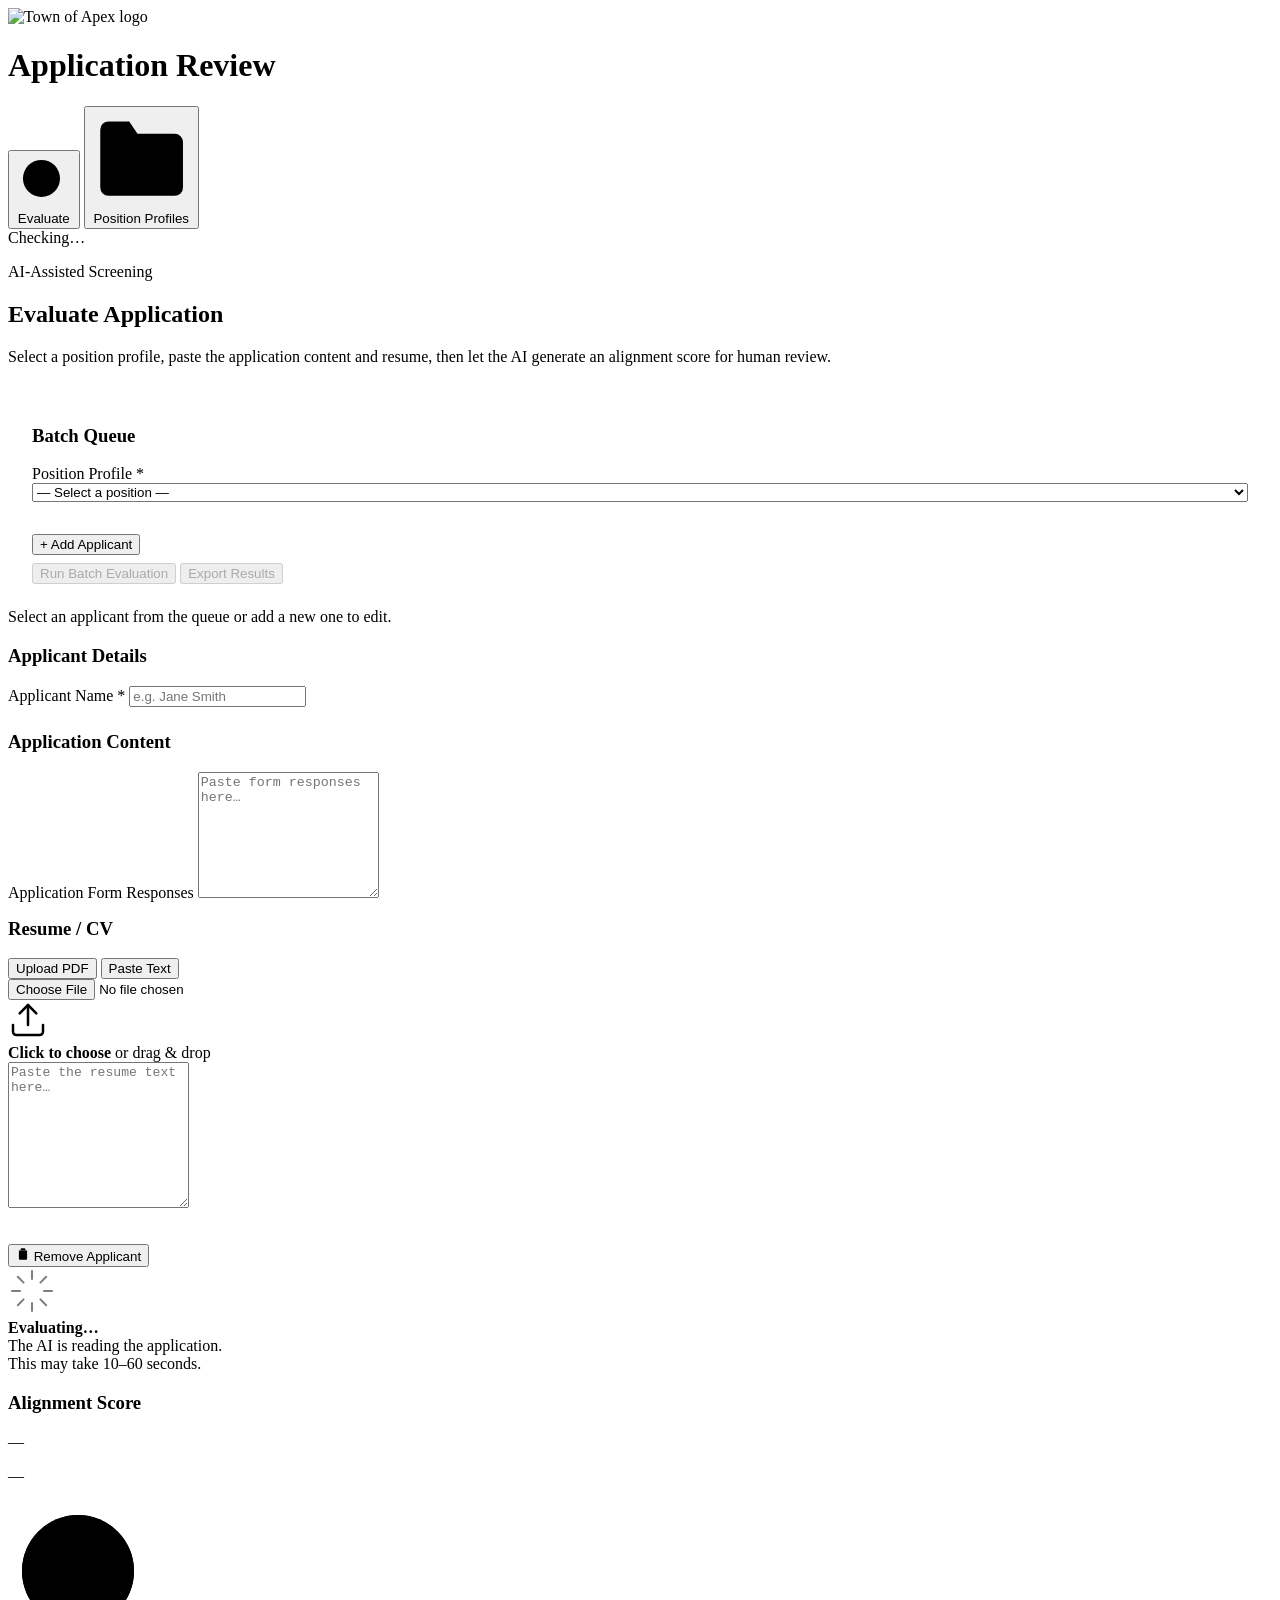
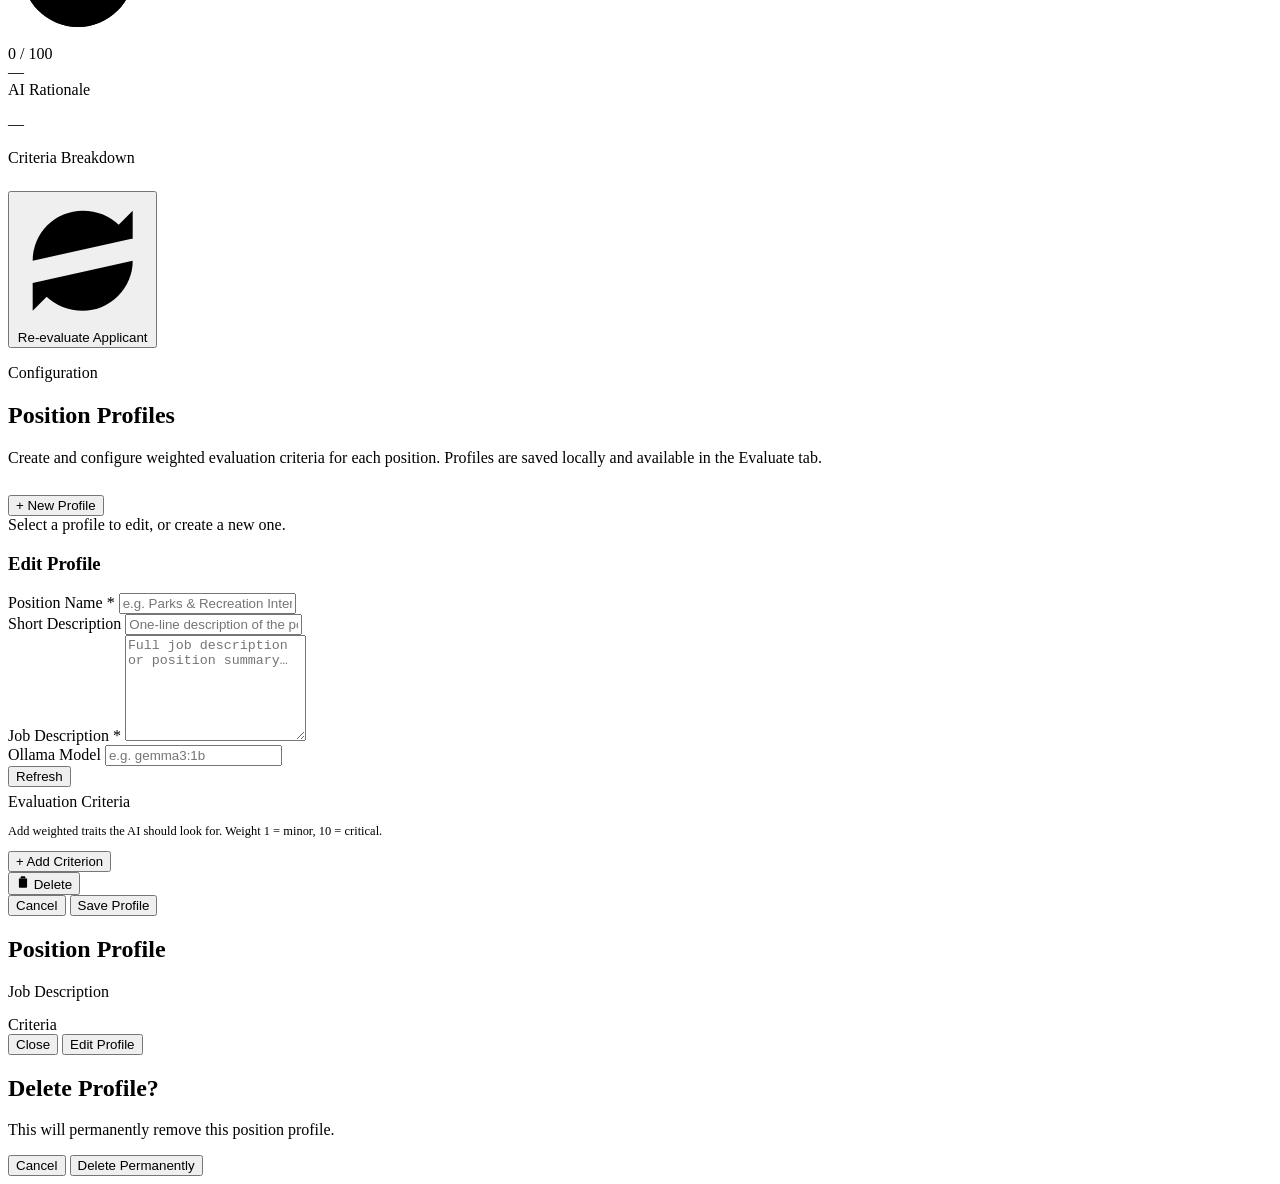
==== commit 09d2c6bd: "Updated containerization and light UI tweaks." ====
--- a/frontend/index.html
+++ b/frontend/index.html
@@ -3,321 +3,358 @@
 <head>
   <meta charset="UTF-8" />
   <meta name="viewport" content="width=device-width, initial-scale=1.0" />
-  <title>Application Review</title>
+  <title>Application Review | Town of Apex</title>
   <meta name="description" content="AI-assisted application screening tool for internships and volunteer positions. Generate alignment scores to help staff prioritize their review queue." />
+  <!-- 1. Universal design system -->
+  <link rel="stylesheet" href="/static/apex-modern.css" />
+  <!-- 2. App-specific styles -->
   <link rel="stylesheet" href="/static/style.css" />
+  <link rel="icon" href="/static/icon.ico" sizes="any" />
 </head>
 <body>
 
-<div class="app-shell">
-
-  <!-- ── Header ─────────────────────────────────────── -->
-  <header class="app-header">
-    <a class="header-brand" href="#" onclick="switchTab('evaluate'); return false;">
-      <div class="brand-icon">
-        <svg width="20" height="20" viewBox="0 0 24 24" fill="none" stroke="currentColor" stroke-width="2.5" stroke-linecap="round" stroke-linejoin="round"><path d="M16 4h2a2 2 0 0 1 2 2v14a2 2 0 0 1-2 2H6a2 2 0 0 1-2-2V6a2 2 0 0 1 2-2h2"></path><rect x="8" y="2" width="8" height="4" rx="1" ry="1"></rect></svg>
-      </div>
-      <div class="brand-text">
-        <span class="brand-name">Application Review</span>
-        <span class="brand-sub">Alignment Review</span>
-      </div>
-    </a>
-
-    <nav class="app-nav">
-      <button class="nav-tab active" id="tab-btn-evaluate" onclick="switchTab('evaluate')">
-        <svg width="16" height="16" viewBox="0 0 24 24" fill="none" stroke="currentColor" stroke-width="2" stroke-linecap="round" stroke-linejoin="round"><circle cx="11" cy="11" r="8"></circle><line x1="21" y1="21" x2="16.65" y2="16.65"></line></svg>
-        Evaluate
-      </button>
-      <button class="nav-tab" id="tab-btn-profiles" onclick="switchTab('profiles')">
-        <svg width="16" height="16" viewBox="0 0 24 24" fill="none" stroke="currentColor" stroke-width="2" stroke-linecap="round" stroke-linejoin="round"><path d="M22 19a2 2 0 0 1-2 2H4a2 2 0 0 1-2-2V5a2 2 0 0 1 2-2h5l2 3h9a2 2 0 0 1 2 2z"></path></svg>
-        Position Profiles
-      </button>
-    </nav>
-
-    <div class="ollama-status checking" id="ollama-status">
-      <div class="status-dot pulse"></div>
-      <span id="ollama-status-text">Checking…</span>
+  <!-- ── Standard Header ──────────────────────────────── -->
+  <header>
+    <div class="app-container">
+      <div class="header-content">
+        <img src="/static/logo.svg" class="app-logo" alt="Town of Apex logo" />
+        <h1 class="title-display">Application Review</h1>
+
+        <nav class="app-nav">
+          <button class="nav-tab active" id="tab-btn-evaluate" onclick="switchTab('evaluate')">
+            <svg class="icon" viewBox="0 0 24 24" stroke-width="2" stroke-linecap="round" stroke-linejoin="round">
+              <circle cx="11" cy="11" r="8"></circle>
+              <line x1="21" y1="21" x2="16.65" y2="16.65"></line>
+            </svg>
+            Evaluate
+          </button>
+          <button class="nav-tab" id="tab-btn-profiles" onclick="switchTab('profiles')">
+            <svg class="icon" viewBox="0 0 24 24" stroke-width="2" stroke-linecap="round" stroke-linejoin="round">
+              <path d="M22 19a2 2 0 0 1-2 2H4a2 2 0 0 1-2-2V5a2 2 0 0 1 2-2h5l2 3h9a2 2 0 0 1 2 2z"></path>
+            </svg>
+            Position Profiles
+          </button>
+        </nav>
+
+        <div class="ollama-status checking" id="ollama-status">
+          <div class="status-dot pulse"></div>
+          <span id="ollama-status-text">Checking…</span>
+        </div>
+      </div>
     </div>
   </header>
 
-  <!-- ── Main ───────────────────────────────────────── -->
-  <main class="app-content">
-
-    <!-- ══════════════════════════════════════════════ -->
-    <!-- EVALUATE TAB                                   -->
-    <!-- ══════════════════════════════════════════════ -->
-    <div class="tab-panel active" id="panel-evaluate">
-      <div class="page-header">
-        <h1 class="page-title">Evaluate Application</h1>
-        <p class="page-subtitle">Select a position profile, paste the application content and resume, then let the AI generate an alignment score for human review.</p>
-      </div>
-
-      <div class="batch-layout">
-
-        <div class="card" style="padding: 1.5rem;">
-          <h2 class="section-title" style="margin-bottom: 1rem; font-size:1.1rem; padding-bottom: 0.5rem;">Batch Queue</h2>
-          
-          <div class="form-group" style="margin-bottom: 1rem;">
-            <label class="form-label" for="eval-profile-select">Position Profile <span class="required">*</span></label>
-            <div style="display:flex; gap:0.5rem; align-items:center;">
-              <select class="form-select" id="eval-profile-select" onchange="onProfileSelected()" style="flex:1;">
-                <option value="">— Select a position —</option>
-              </select>
-              <button class="profile-info-pill" id="profile-info-pill" title="View profile details" onclick="showProfileModal()" style="display:none; padding: 0.5rem;">
-                <svg width="14" height="14" viewBox="0 0 24 24" fill="none" stroke="currentColor" stroke-width="2.5" stroke-linecap="round" stroke-linejoin="round"><circle cx="12" cy="12" r="10"></circle><line x1="12" y1="16" x2="12" y2="12"></line><line x1="12" y1="8" x2="12.01" y2="8"></line></svg>
+  <!-- ── Main Content ──────────────────────────────────── -->
+  <main class="main-content">
+    <div class="app-container">
+
+      <!-- ══════════════════════════════════════════════ -->
+      <!-- EVALUATE TAB                                   -->
+      <!-- ══════════════════════════════════════════════ -->
+      <div class="tab-panel active" id="panel-evaluate">
+        <div class="page-header">
+          <p class="metadata">AI-Assisted Screening</p>
+          <h2 class="page-title">Evaluate Application</h2>
+          <p class="page-subtitle">Select a position profile, paste the application content and resume, then let the AI generate an alignment score for human review.</p>
+        </div>
+
+        <div class="batch-layout">
+
+          <!-- Left: Queue -->
+          <div class="card" style="padding: 1.5rem;">
+            <h3 class="section-title">Batch Queue</h3>
+
+            <div class="form-group" style="margin-bottom: 1rem;">
+              <label class="form-label" for="eval-profile-select">Position Profile <span class="required">*</span></label>
+              <div style="display:flex; gap:0.5rem; align-items:center;">
+                <select class="form-select" id="eval-profile-select" onchange="onProfileSelected()" style="flex:1;">
+                  <option value="">— Select a position —</option>
+                </select>
+                <button class="btn btn-secondary btn-sm profile-info-btn" id="profile-info-pill" title="View profile details" onclick="showProfileModal()" style="display:none;">
+                  <svg class="icon" style="width:14px;height:14px;" viewBox="0 0 24 24" stroke-width="2.5" stroke-linecap="round" stroke-linejoin="round">
+                    <circle cx="12" cy="12" r="10"></circle>
+                    <line x1="12" y1="16" x2="12" y2="12"></line>
+                    <line x1="12" y1="8" x2="12.01" y2="8"></line>
+                  </svg>
+                </button>
+              </div>
+            </div>
+
+            <div class="batch-queue" id="batch-queue-list">
+              <!-- Populated by JS -->
+            </div>
+
+            <button class="dashed-add-btn" style="margin-top: 1rem;" onclick="addApplicantToBatch()">
+              + Add Applicant
+            </button>
+
+            <div class="batch-run-container">
+              <button class="btn btn-primary full-width" id="batch-run-btn" onclick="startBatchEvaluation()" disabled>
+                Run Batch Evaluation
               </button>
+              <button class="btn btn-secondary full-width" id="batch-export-btn" onclick="exportEvaluations()" style="margin-top: 0.5rem;" disabled>
+                Export Results
+              </button>
             </div>
           </div>
 
-          <div class="batch-queue" id="batch-queue-list">
-            <!-- Populated by JS -->
+          <!-- Right: Detail View -->
+          <div class="card" id="detail-view" style="position: relative;">
+            <!-- Empty State -->
+            <div class="editor-empty" id="detail-empty">
+              <div class="text-muted">Select an applicant from the queue or add a new one to edit.</div>
+            </div>
+
+            <!-- Form View -->
+            <div id="detail-form" class="hidden">
+              <h3 class="section-title">Applicant Details</h3>
+
+              <div class="form-group">
+                <label class="form-label" for="eval-applicant-name">Applicant Name <span class="required">*</span></label>
+                <input class="form-input" type="text" id="eval-applicant-name" placeholder="e.g. Jane Smith" autocomplete="off" oninput="updateCurrentApplicant('name', this.value)" />
+              </div>
+
+              <h3 class="section-title" style="margin-top:1.5rem">Application Content</h3>
+              <div class="form-group">
+                <label class="form-label" for="eval-application-text">Application Form Responses</label>
+                <textarea class="form-textarea" id="eval-application-text" placeholder="Paste form responses here…" style="min-height:120px" oninput="updateCurrentApplicant('application_text', this.value)"></textarea>
+              </div>
+
+              <h3 class="section-title" style="margin-top:1rem">Resume / CV</h3>
+              <div class="resume-tabs" id="resume-tabs">
+                <button class="resume-tab-btn active" id="resume-tab-upload" onclick="switchResumeTab('upload')">Upload PDF</button>
+                <button class="resume-tab-btn" id="resume-tab-text" onclick="switchResumeTab('text')">Paste Text</button>
+              </div>
+
+              <div id="resume-upload-panel">
+                <div class="upload-zone" id="upload-zone">
+                  <input type="file" id="resume-file-input" accept=".pdf,.txt" onchange="onResumeFileSelected(this)" />
+                  <div class="upload-icon">
+                    <svg width="40" height="40" viewBox="0 0 24 24" fill="none" stroke="currentColor" stroke-width="1.5" stroke-linecap="round" stroke-linejoin="round">
+                      <path d="M21 15v4a2 2 0 0 1-2 2H5a2 2 0 0 1-2-2v-4"></path>
+                      <polyline points="17 8 12 3 7 8"></polyline>
+                      <line x1="12" y1="3" x2="12" y2="15"></line>
+                    </svg>
+                  </div>
+                  <div class="upload-label"><strong>Click to choose</strong> or drag &amp; drop</div>
+                  <div class="upload-filename hidden" id="upload-filename"></div>
+                </div>
+              </div>
+
+              <div id="resume-text-panel" class="hidden">
+                <div class="form-group" style="margin-bottom:0">
+                  <textarea class="form-textarea" id="eval-resume-text" placeholder="Paste the resume text here…" style="min-height:140px; font-family: 'Courier New', monospace; font-size:0.82rem" oninput="updateCurrentApplicant('resume_text', this.value)"></textarea>
+                </div>
+              </div>
+
+              <div style="margin-top:2rem">
+                <button class="btn btn-danger btn-sm" onclick="removeCurrentApplicant()">
+                  <svg class="icon" style="width:14px;height:14px;" viewBox="0 0 24 24" stroke-width="2" stroke-linecap="round" stroke-linejoin="round">
+                    <path d="M3 6h18"></path><path d="M19 6v14c0 1-1 2-2 2H7c-1 0-2-1-2-2V6"></path>
+                    <path d="M8 6V4c0-1 1-2 2-2h4c1 0 2 1 2 2v2"></path>
+                  </svg>
+                  Remove Applicant
+                </button>
+              </div>
+            </div>
+
+            <!-- Evaluating State -->
+            <div class="results-empty hidden" id="results-loading">
+              <div class="results-empty-icon" style="animation: spin 2s linear infinite; opacity: 0.5;">
+                <svg width="48" height="48" viewBox="0 0 24 24" fill="none" stroke="currentColor" stroke-width="1" stroke-linecap="round" stroke-linejoin="round">
+                  <path d="M12 2v4"></path><path d="m16.2 7.8 2.9-2.9"></path>
+                  <path d="M18 12h4"></path><path d="m16.2 16.2 2.9 2.9"></path>
+                  <path d="M12 18v4"></path><path d="m4.9 19.1 2.9-2.9"></path>
+                  <path d="M2 12h4"></path><path d="m4.9 4.9 2.9 2.9"></path>
+                </svg>
+              </div>
+              <div class="results-empty-text"><strong>Evaluating…</strong><br/>The AI is reading the application.<br/>This may take 10–60 seconds.</div>
+            </div>
+
+            <!-- Results View -->
+            <div class="hidden" id="results-content">
+              <h3 class="section-title">Alignment Score</h3>
+              <div class="score-gauge-wrap">
+                <p class="result-applicant" id="result-applicant-name">—</p>
+                <p class="result-position" id="result-position-name">—</p>
+
+                <div class="score-gauge" id="score-gauge">
+                  <svg viewBox="0 0 140 140" width="140" height="140">
+                    <circle class="gauge-track" cx="70" cy="70" r="56"/>
+                    <circle class="gauge-fill" id="gauge-fill" cx="70" cy="70" r="56"
+                      stroke-dasharray="351.86"
+                      stroke-dashoffset="351.86"
+                      stroke="var(--brand-teal)"
+                    />
+                  </svg>
+                  <div class="score-number">
+                    <span class="score-value" id="score-value">0</span>
+                    <span class="score-label">/ 100</span>
+                  </div>
+                </div>
+                <div class="score-band-label" id="score-band-label">—</div>
+              </div>
+
+              <div class="result-divider"></div>
+              <div class="result-section-label">AI Rationale</div>
+              <p class="result-summary" id="result-summary">—</p>
+
+              <div class="result-divider"></div>
+              <div class="result-section-label">Criteria Breakdown</div>
+              <div class="criteria-breakdown" id="criteria-breakdown"></div>
+
+              <div style="margin-top:1.5rem">
+                <button class="btn btn-secondary full-width" onclick="reevaluateCurrentApplicant()">
+                  <svg class="icon" viewBox="0 0 24 24" stroke-width="2" stroke-linecap="round" stroke-linejoin="round">
+                    <path d="M3 12a9 9 0 0 1 9-9 9.75 9.75 0 0 1 6.74 2.74L21 8"></path>
+                    <path d="M21 3v5h-5"></path>
+                    <path d="M21 12a9 9 0 0 1-9 9 9.75 9.75 0 0 1-6.74-2.74L3 16"></path>
+                    <path d="M3 21v-5h5"></path>
+                  </svg>
+                  Re-evaluate Applicant
+                </button>
+              </div>
+            </div>
           </div>
 
-          <button class="new-profile-btn" style="margin-top: 1rem; padding: 0.6rem;" onclick="addApplicantToBatch()">
-            ＋ Add Applicant
-          </button>
-
-          <div class="batch-run-container">
-            <button class="btn btn-primary full-width" id="batch-run-btn" onclick="startBatchEvaluation()" disabled>
-              Run Batch Evaluation
-            </button>
-            <button class="btn btn-secondary full-width" id="batch-export-btn" onclick="exportEvaluations()" style="margin-top: 0.5rem;" disabled>
-              Export Results
+        </div>
+      </div>
+
+      <!-- ══════════════════════════════════════════════ -->
+      <!-- PROFILES TAB                                   -->
+      <!-- ══════════════════════════════════════════════ -->
+      <div class="tab-panel" id="panel-profiles">
+        <div class="page-header">
+          <p class="metadata">Configuration</p>
+          <h2 class="page-title">Position Profiles</h2>
+          <p class="page-subtitle">Create and configure weighted evaluation criteria for each position. Profiles are saved locally and available in the Evaluate tab.</p>
+        </div>
+
+        <div class="profiles-layout">
+
+          <!-- Sidebar: list -->
+          <div>
+            <div class="profiles-list" id="profiles-list">
+              <!-- Populated by JS -->
+            </div>
+            <button class="dashed-add-btn" style="margin-top:0.75rem" onclick="newProfile()">
+              + New Profile
             </button>
           </div>
-        </div>
-
-        <!-- Right: Detail View (Form or Results) -->
-        <div class="card" id="detail-view" style="position: relative;">
-          <!-- Empty State -->
-          <div class="editor-empty" id="detail-empty">
-            <div class="text-muted">Select an applicant from the queue or add a new one to edit.</div>
+
+          <!-- Editor -->
+          <div class="card profile-editor" id="profile-editor-card">
+            <!-- Empty state -->
+            <div class="editor-empty" id="editor-empty">
+              <div class="text-muted">Select a profile to edit, or create a new one.</div>
+            </div>
+
+            <!-- Editor form -->
+            <div id="editor-form" class="hidden">
+              <h3 class="section-title" id="editor-form-title">Edit Profile</h3>
+
+              <div class="form-group">
+                <label class="form-label" for="editor-name">Position Name <span class="required">*</span></label>
+                <input class="form-input" type="text" id="editor-name" placeholder="e.g. Parks &amp; Recreation Intern" />
+              </div>
+
+              <div class="form-group">
+                <label class="form-label" for="editor-description">Short Description</label>
+                <input class="form-input" type="text" id="editor-description" placeholder="One-line description of the position" />
+              </div>
+
+              <div class="form-group">
+                <label class="form-label" for="editor-job-description">Job Description <span class="required">*</span></label>
+                <textarea class="form-textarea" id="editor-job-description" placeholder="Full job description or position summary…" style="min-height:100px"></textarea>
+              </div>
+
+              <div class="model-row">
+                <div class="form-group" style="margin-bottom:0">
+                  <label class="form-label" for="editor-model">Ollama Model</label>
+                  <input class="form-input" type="text" id="editor-model" placeholder="e.g. gemma3:1b" />
+                </div>
+                <div style="padding-bottom:2px">
+                  <button class="btn btn-secondary btn-sm" onclick="fetchAvailableModels()">Refresh</button>
+                </div>
+              </div>
+              <div class="text-muted" id="available-models-hint" style="margin-top:-0.75rem; margin-bottom:1rem; font-size:0.75rem"></div>
+
+              <div class="form-group">
+                <label class="form-label">Evaluation Criteria</label>
+                <p class="text-muted" style="margin-bottom:0.75rem; font-size:0.78rem">Add weighted traits the AI should look for. Weight 1 = minor, 10 = critical.</p>
+                <div class="criteria-builder" id="criteria-builder"></div>
+                <button class="dashed-add-btn" style="font-size:0.82rem;" onclick="addCriterion()">+ Add Criterion</button>
+              </div>
+
+              <div class="editor-actions">
+                <button class="btn btn-danger btn-sm" id="delete-profile-btn" onclick="confirmDeleteProfile()">
+                  <svg class="icon" style="width:14px;height:14px;" viewBox="0 0 24 24" stroke-width="2" stroke-linecap="round" stroke-linejoin="round">
+                    <path d="M3 6h18"></path>
+                    <path d="M19 6v14c0 1-1 2-2 2H7c-1 0-2-1-2-2V6"></path>
+                    <path d="M8 6V4c0-1 1-2 2-2h4c1 0 2 1 2 2v2"></path>
+                  </svg>
+                  Delete
+                </button>
+                <div style="flex:1"></div>
+                <button class="btn btn-secondary" onclick="cancelEdit()">Cancel</button>
+                <button class="btn btn-primary" onclick="saveProfile()">Save Profile</button>
+              </div>
+            </div>
           </div>
 
-          <!-- Form View -->
-          <div id="detail-form" class="hidden">
-            <h2 class="section-title">Applicant Details</h2>
-
-            <div class="form-group">
-              <label class="form-label" for="eval-applicant-name">Applicant Name <span class="required">*</span></label>
-              <input class="form-input" type="text" id="eval-applicant-name" placeholder="e.g. Jane Smith" autocomplete="off" oninput="updateCurrentApplicant('name', this.value)" />
-            </div>
-
-            <h2 class="section-title" style="margin-top:1.5rem">Application Content</h2>
-            <div class="form-group">
-              <label class="form-label" for="eval-application-text">Application Form Responses</label>
-              <textarea class="form-textarea" id="eval-application-text" placeholder="Paste form responses here…" style="min-height:120px" oninput="updateCurrentApplicant('application_text', this.value)"></textarea>
-            </div>
-
-            <h2 class="section-title" style="margin-top:1rem">Resume / CV</h2>
-            <div class="resume-tabs" id="resume-tabs">
-              <button class="resume-tab-btn active" id="resume-tab-upload" onclick="switchResumeTab('upload')">Upload PDF</button>
-              <button class="resume-tab-btn" id="resume-tab-text" onclick="switchResumeTab('text')">Paste Text</button>
-            </div>
-
-            <div id="resume-upload-panel">
-              <div class="upload-zone" id="upload-zone">
-                <input type="file" id="resume-file-input" accept=".pdf,.txt" onchange="onResumeFileSelected(this)" />
-                <div class="upload-icon">
-                  <svg width="40" height="40" viewBox="0 0 24 24" fill="none" stroke="currentColor" stroke-width="1.5" stroke-linecap="round" stroke-linejoin="round"><path d="M21 15v4a2 2 0 0 1-2 2H5a2 2 0 0 1-2-2v-4"></path><polyline points="17 8 12 3 7 8"></polyline><line x1="12" y1="3" x2="12" y2="15"></line></svg>
-                </div>
-                <div class="upload-label"><strong>Click to choose</strong> or drag &amp; drop</div>
-                <div class="upload-filename hidden" id="upload-filename"></div>
-              </div>
-            </div>
-
-            <div id="resume-text-panel" class="hidden">
-              <div class="form-group" style="margin-bottom:0">
-                <textarea class="form-textarea" id="eval-resume-text" placeholder="Paste the resume text here…" style="min-height:140px; font-family: 'Courier New', monospace; font-size:0.82rem" oninput="updateCurrentApplicant('resume_text', this.value)"></textarea>
-              </div>
-            </div>
-            
-            <div style="margin-top:2rem">
-              <button class="btn btn-danger btn-sm" onclick="removeCurrentApplicant()">🗑 Remove Applicant</button>
-            </div>
-          </div>
-
-          <!-- Evaluating State -->
-          <div class="results-empty hidden" id="results-loading">
-            <div class="results-empty-icon" style="animation: pulse 1.5s ease-in-out infinite">
-              <svg width="48" height="48" viewBox="0 0 24 24" fill="none" stroke="currentColor" stroke-width="1" stroke-linecap="round" stroke-linejoin="round"><path d="M12 2v4"></path><path d="m16.2 7.8 2.9-2.9"></path><path d="M18 12h4"></path><path d="m16.2 16.2 2.9 2.9"></path><path d="M12 18v4"></path><path d="m4.9 19.1 2.9-2.9"></path><path d="M2 12h4"></path><path d="m4.9 4.9 2.9 2.9"></path></svg>
-            </div>
-            <div class="results-empty-text"><strong>Evaluating…</strong><br/>The AI is reading the application.<br/>This may take 10–60 seconds.</div>
-          </div>
-
-          <!-- Results View -->
-          <div class="hidden" id="results-content">
-            <h2 class="section-title">Alignment Score</h2>
-            <div class="score-gauge-wrap">
-              <p class="result-applicant" id="result-applicant-name">—</p>
-              <p class="result-position" id="result-position-name">—</p>
-
-              <div class="score-gauge" id="score-gauge">
-                <svg viewBox="0 0 140 140" width="140" height="140">
-                  <circle class="gauge-track" cx="70" cy="70" r="56"/>
-                  <circle class="gauge-fill" id="gauge-fill" cx="70" cy="70" r="56"
-                    stroke-dasharray="351.86"
-                    stroke-dashoffset="351.86"
-                    stroke="var(--brand-teal)"
-                  />
-                </svg>
-                <div class="score-number">
-                  <span class="score-value" id="score-value">0</span>
-                  <span class="score-label">/ 100</span>
-                </div>
-              </div>
-              <div class="score-band-label" id="score-band-label">—</div>
-            </div>
-
-            <div class="result-divider"></div>
-            <div class="result-section-label">AI Rationale</div>
-            <p class="result-summary" id="result-summary">—</p>
-
-            <div class="result-divider"></div>
-            <div class="result-section-label">Criteria Breakdown</div>
-            <div class="criteria-breakdown" id="criteria-breakdown"></div>
-            
-            <div style="margin-top:1.5rem">
-              <button class="btn btn-secondary full-width" onclick="reevaluateCurrentApplicant()">
-                <svg width="16" height="16" viewBox="0 0 24 24" fill="none" stroke="currentColor" stroke-width="2" stroke-linecap="round" stroke-linejoin="round" style="margin-right:0.25rem"><path d="M3 12a9 9 0 0 1 9-9 9.75 9.75 0 0 1 6.74 2.74L21 8"></path><path d="M21 3v5h-5"></path><path d="M21 12a9 9 0 0 1-9 9 9.75 9.75 0 0 1-6.74-2.74L3 16"></path><path d="M3 21v-5h5"></path></svg>
-                Re-evaluate Applicant
-              </button>
-            </div>
-          </div>
-        </div>
-      </div>
+        </div>
+      </div>
+
     </div>
-
-    <!-- ══════════════════════════════════════════════ -->
-    <!-- PROFILES TAB                                   -->
-    <!-- ══════════════════════════════════════════════ -->
-    <div class="tab-panel" id="panel-profiles">
-      <div class="page-header">
-        <h1 class="page-title">Position Profiles</h1>
-        <p class="page-subtitle">Create and configure weighted evaluation criteria for each position. Profiles are saved locally and available in the Evaluate tab.</p>
-      </div>
-
-      <div class="profiles-layout">
-
-        <!-- Sidebar: list -->
-        <div>
-          <div class="profiles-list" id="profiles-list">
-            <!-- Populated by JS -->
-          </div>
-          <button class="new-profile-btn" style="margin-top:0.75rem" onclick="newProfile()">
-            ＋ New Profile
-          </button>
-        </div>
-
-        <!-- Editor -->
-        <div class="card profile-editor" id="profile-editor-card">
-          <!-- Empty state -->
-          <div class="editor-empty" id="editor-empty">
-            <div class="text-muted">Select a profile to edit, or create a new one.</div>
-          </div>
-
-          <!-- Editor form -->
-          <div id="editor-form" class="hidden">
-            <h2 class="section-title" id="editor-form-title">Edit Profile</h2>
-
-            <div class="form-group">
-              <label class="form-label" for="editor-name">Position Name <span class="required">*</span></label>
-              <input class="form-input" type="text" id="editor-name" placeholder="e.g. Parks &amp; Recreation Intern" />
-            </div>
-
-            <div class="form-group">
-              <label class="form-label" for="editor-description">Short Description</label>
-              <input class="form-input" type="text" id="editor-description" placeholder="One-line description of the position" />
-            </div>
-
-            <div class="form-group">
-              <label class="form-label" for="editor-job-description">Job Description <span class="required">*</span></label>
-              <textarea class="form-textarea" id="editor-job-description" placeholder="Full job description or position summary…" style="min-height:100px"></textarea>
-            </div>
-
-            <div class="model-row">
-              <div class="form-group" style="margin-bottom:0">
-                <label class="form-label" for="editor-model">Ollama Model</label>
-                <input class="form-input" type="text" id="editor-model" placeholder="e.g. gemma3:1b" />
-              </div>
-              <div style="padding-bottom:2px">
-                <button class="btn btn-secondary btn-sm" onclick="fetchAvailableModels()">Refresh</button>
-              </div>
-            </div>
-            <div class="text-muted" id="available-models-hint" style="margin-top:-0.75rem; margin-bottom:1rem; font-size:0.75rem"></div>
-
-            <div class="form-group">
-              <label class="form-label">Evaluation Criteria</label>
-              <p class="text-muted" style="margin-bottom:0.75rem; font-size:0.78rem">Add weighted traits the AI should look for. Weight 1 = minor, 10 = critical.</p>
-              <div class="criteria-builder" id="criteria-builder"></div>
-              <button class="add-criterion-btn" onclick="addCriterion()">＋ Add Criterion</button>
-            </div>
-
-            <div class="editor-actions">
-              <button class="btn btn-danger btn-sm" id="delete-profile-btn" onclick="confirmDeleteProfile()">
-                <svg width="14" height="14" viewBox="0 0 24 24" fill="none" stroke="currentColor" stroke-width="2" stroke-linecap="round" stroke-linejoin="round"><path d="M3 6h18"></path><path d="M19 6v14c0 1-1 2-2 2H7c-1 0-2-1-2-2V6"></path><path d="M8 6V4c0-1 1-2 2-2h4c1 0 2 1 2 2v2"></path></svg>
-                Delete
-              </button>
-              <div style="flex:1"></div>
-              <button class="btn btn-secondary" onclick="cancelEdit()">Cancel</button>
-              <button class="btn btn-primary" onclick="saveProfile()">Save Profile</button>
-            </div>
-          </div>
-        </div>
-
-      </div>
-    </div>
-
   </main>
-</div>
-
-<!-- ── Profile Info Modal ──────────────────────────── -->
-<div class="modal-backdrop hidden" id="profile-modal">
-  <div class="modal">
-    <div class="modal-header">
-      <h2 class="modal-title" id="modal-profile-name">Position Profile</h2>
-      <p class="modal-subtitle" id="modal-profile-desc"></p>
-    </div>
-    <div class="modal-body">
-      <div class="form-group">
-        <label class="form-label">Job Description</label>
-        <p id="modal-job-description" style="font-size:0.9375rem; line-height:1.7; color:var(--text-main)"></p>
-      </div>
-      <div class="form-group">
-        <label class="form-label">Criteria</label>
-        <div id="modal-criteria-list" style="display:flex; flex-direction:column; gap:0.5rem;"></div>
-      </div>
-    </div>
-    <div class="modal-footer">
-      <div class="modal-actions">
-        <button class="btn btn-secondary" onclick="closeProfileModal()">Close</button>
-        <button class="btn btn-primary" onclick="switchTab('profiles'); closeProfileModal()">Edit Profile</button>
+
+  <!-- ── Profile Info Modal ──────────────────────────── -->
+  <div class="modal-backdrop hidden" id="profile-modal">
+    <div class="modal">
+      <div class="modal-header">
+        <h2 class="modal-title" id="modal-profile-name">Position Profile</h2>
+        <p class="modal-subtitle" id="modal-profile-desc"></p>
+      </div>
+      <div class="modal-body">
+        <div class="form-group">
+          <label class="form-label">Job Description</label>
+          <p id="modal-job-description" style="font-size:0.9375rem; line-height:1.7; color:var(--text-main)"></p>
+        </div>
+        <div class="form-group">
+          <label class="form-label">Criteria</label>
+          <div id="modal-criteria-list" style="display:flex; flex-direction:column; gap:0.5rem;"></div>
+        </div>
+      </div>
+      <div class="modal-footer">
+        <div class="modal-actions">
+          <button class="btn btn-secondary" onclick="closeProfileModal()">Close</button>
+          <button class="btn btn-primary" onclick="switchTab('profiles'); closeProfileModal()">Edit Profile</button>
+        </div>
       </div>
     </div>
   </div>
-</div>
-
-<!-- ── Delete Confirm Modal ────────────────────────── -->
-<div class="modal-backdrop hidden" id="delete-modal">
-  <div class="modal">
-    <div class="modal-header">
-      <h2 class="modal-title">Delete Profile?</h2>
-    </div>
-    <div class="modal-body">
-      <p class="modal-subtitle" id="delete-modal-text">This will permanently remove this position profile.</p>
-    </div>
-    <div class="modal-footer">
-      <div class="modal-actions">
-        <button class="btn btn-secondary" onclick="document.getElementById('delete-modal').classList.add('hidden')">Cancel</button>
-        <button class="btn btn-danger" onclick="executeDeleteProfile()">Delete Permanently</button>
+
+  <!-- ── Delete Confirm Modal ────────────────────────── -->
+  <div class="modal-backdrop hidden" id="delete-modal">
+    <div class="modal">
+      <div class="modal-header">
+        <h2 class="modal-title">Delete Profile?</h2>
+      </div>
+      <div class="modal-body">
+        <p class="modal-subtitle" id="delete-modal-text">This will permanently remove this position profile.</p>
+      </div>
+      <div class="modal-footer">
+        <div class="modal-actions">
+          <button class="btn btn-secondary" onclick="document.getElementById('delete-modal').classList.add('hidden')">Cancel</button>
+          <button class="btn btn-danger" onclick="executeDeleteProfile()">Delete Permanently</button>
+        </div>
       </div>
     </div>
   </div>
-</div>
-
-<!-- ── Toast container ─────────────────────────────── -->
-<div class="toast-container" id="toast-container"></div>
-
-<script src="/static/app.js"></script>
+
+  <!-- ── Toast container ─────────────────────────────── -->
+  <div class="toast-container" id="toast-container"></div>
+
+  <script src="/static/app.js"></script>
 </body>
 </html>
